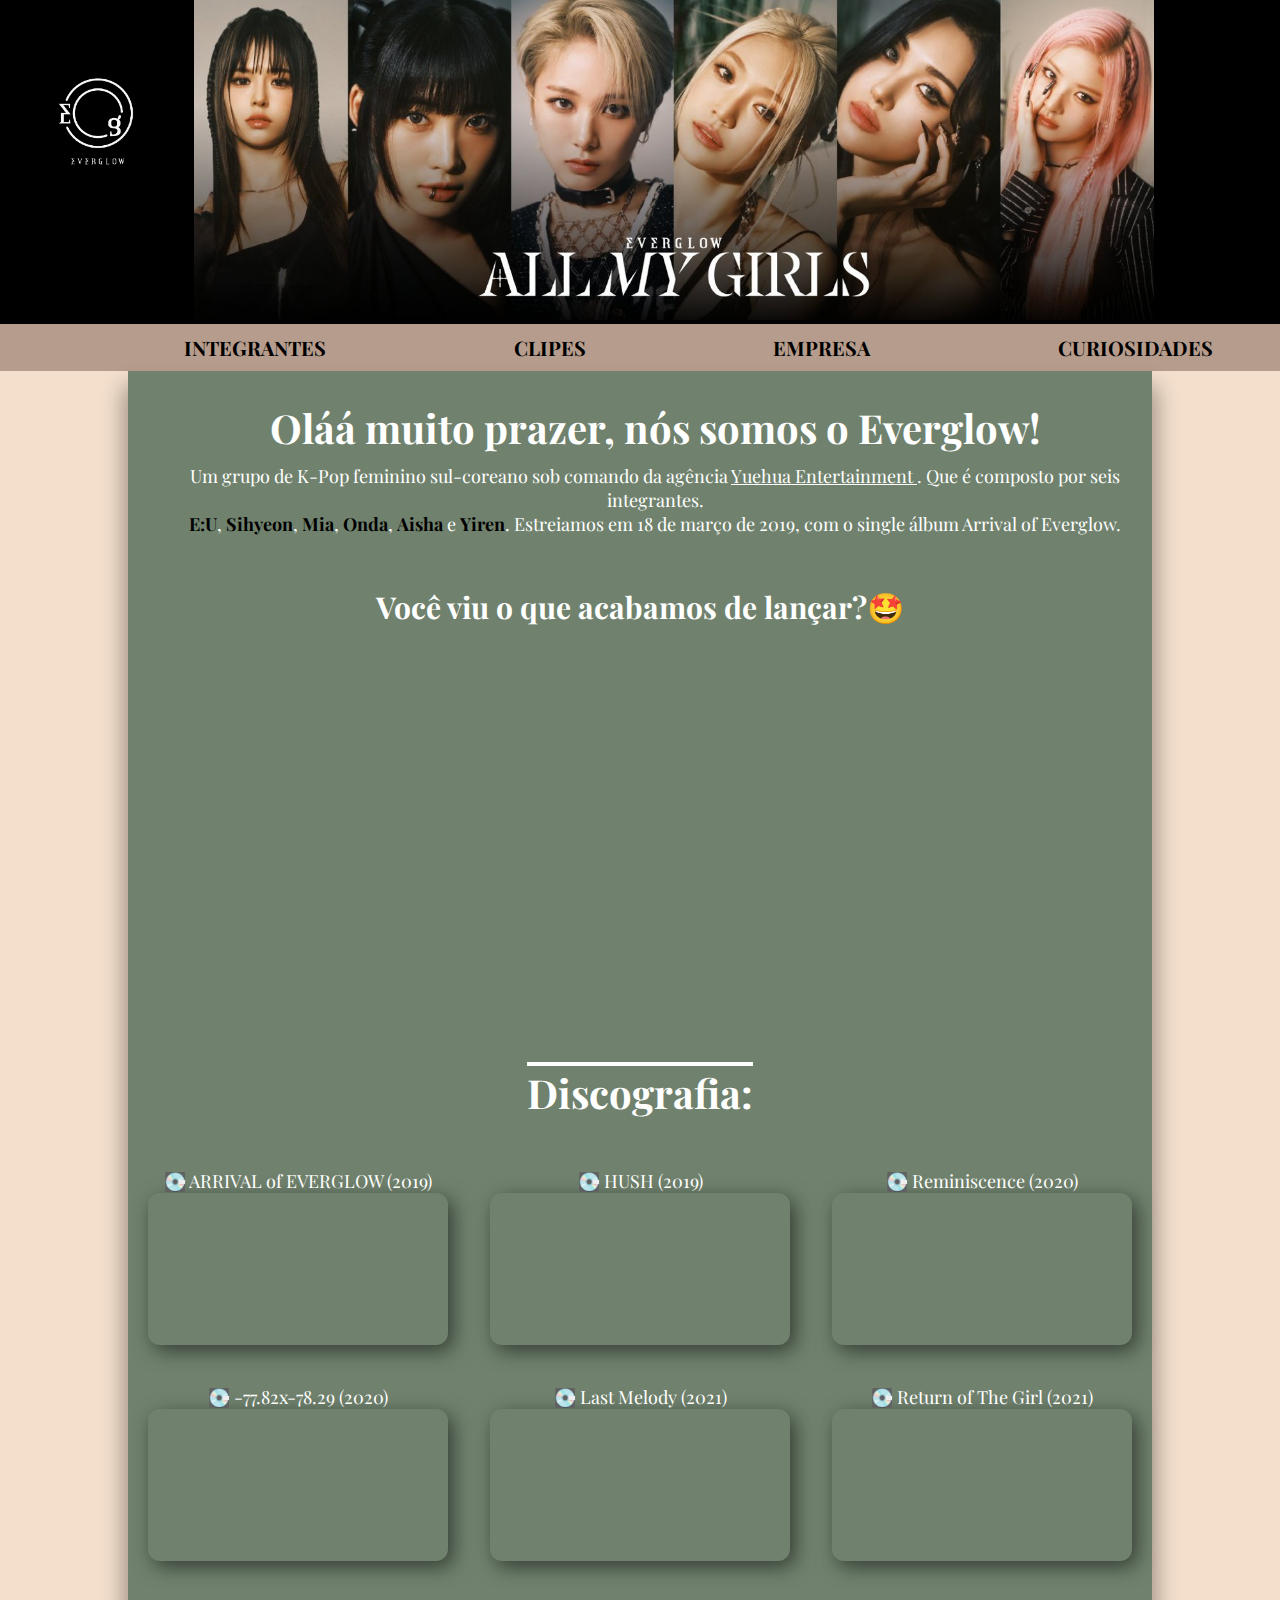
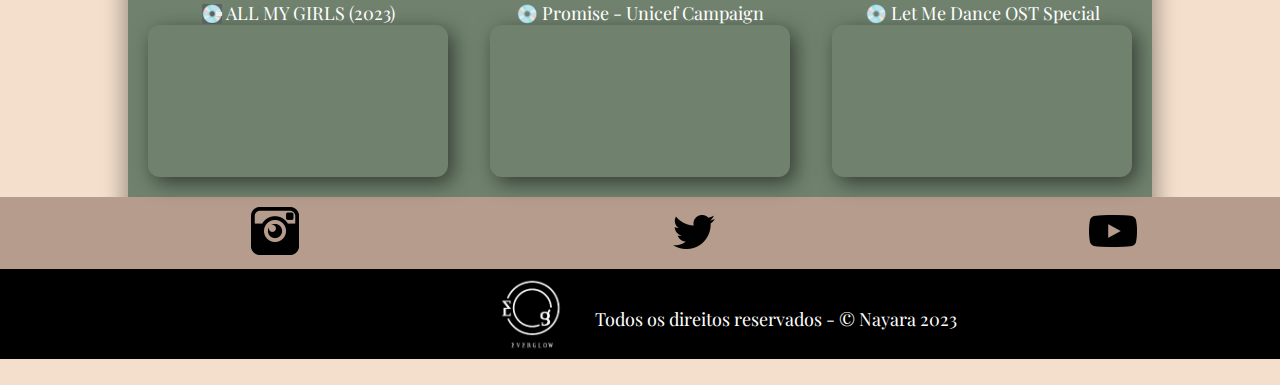
==== index.html @ 0f17e91d "Initial commit" ====
<!DOCTYPE html>
<html lang="pt-br">
  <head>
    <meta charset="UTF-8" />
    <meta name="viewport" content="width=device-width, initial-scale=1.0" />
    <link rel="stylesheet" href="style.css" />
    <title>EVEGLOW</title>
  </head>
  <body>
    <header class="cabecalho">
      <!-- HEADER (parte da logo e foto de capa)-->
      <a href="index.html"
        ><img src="logo-transp.png" alt="logo" class="logo"
      /></a>
      <img src="everglow-capa.jpeg" alt="capa" class="capa" />
    </header>

    <nav class="menu">
      <!-- NAV (parte dos linkes de navegação do menu)-->
      <a href="integrantes.html">INTEGRANTES</a>
      <a href="clipes.html">CLIPES</a>
      <a href="empresa.html">EMPRESA</a>
      <a href="curiosidades.html">CURIOSIDADES</a>
    </nav>

    <main class="container">
      <!-- MAIN (parte cental do corpo)-->

      <section class="apresentacao">
        <!-- SECTION (primeira seção apresentação )-->
        <h2>Oláá muito prazer, nós somos o Everglow!</h2>
        <p>
          Um grupo de K-Pop feminino sul-coreano sob comando da agência
          <a
            href="https://pt.wikipedia.org/wiki/Yuehua_Entertainment"
            target="_blank"
            class="link-artigo"
            >Yuehua Entertainment
          </a>
          . Que é composto por seis integrantes. <br />
          <abbr title="Park Jiwon">E:U</abbr>,
          <abbr title="Kim Sihyeon">Sihyeon</abbr>,
          <abbr title="Han Eunji">Mia</abbr>,
          <abbr title="Jo Serim">Onda</abbr>,
          <abbr title="Heo Yoorim">Aisha</abbr> e
          <abbr title="Wang Yiren">Yiren</abbr>. Estreiamos em 18 de março de
          2019, com o single álbum Arrival of Everglow.
          <!-- E:U, Sihyeon, Mia, Onda, Aisha e Yiren. -->
        </p>
      </section>

      <section class="videoclipe-slay">
        <!-- SECTION (segunda seção novo videoclipe)-->
        <br />
        <h3>Você viu o que acabamos de lançar?🤩</h3>
        <iframe
          class="video-slay"
          width="560"
          height="315"
          src="https://www.youtube.com/embed/jI5p2ePoVcc?si=BNbJiAYBdWw4d2lP"
          title="YouTube video player"
          frameborder="0"
          allow="accelerometer; autoplay; clipboard-write; encrypted-media; gyroscope; picture-in-picture; web-share"
          allowfullscreen
        ></iframe>
      </section>

      <h3 class="discografia">Discografia:</h3>
      
      <section class="players-spotify">
        <!-- SECTION (terceira seção playes dos albums)-->
        
        <p class="titulo-album">
          &#x1F4BD ARRIVAL of EVERGLOW (2019)
          <iframe
            class="player"
            style="border-radius: 12px"
            src="https://open.spotify.com/embed/album/4qFVcLDapqLmjinahsk7U0?utm_source=generator"
            width="100%"
            height="152"
            frameborder="0"
            allowfullscreen=""
            allow="autoplay; clipboard-write; encrypted-media; fullscreen; picture-in-picture"
            loading="lazy"
          ></iframe>
        </p>
        <p class="titulo-album">
          &#x1F4BD HUSH (2019)
          <iframe
            class="player"
            style="border-radius: 12px"
            src="https://open.spotify.com/embed/album/7cGql7l8oRpjGmeDspBMZ2?utm_source=generator"
            width="100%"
            height="152"
            frameborder="0"
            allowfullscreen=""
            allow="autoplay; clipboard-write; encrypted-media; fullscreen; picture-in-picture"
            loading="lazy"
          ></iframe>
        </p>
        <p class="titulo-album">
          &#x1F4BD Reminiscence (2020)
          <iframe
            class="player"
            style="border-radius: 12px"
            src="https://open.spotify.com/embed/album/0zH0C0fkzAjhSnGKLOuxwX?utm_source=generator"
            width="100%"
            height="152"
            frameborder="0"
            allowfullscreen=""
            allow="autoplay; clipboard-write; encrypted-media; fullscreen; picture-in-picture"
            loading="lazy"
          ></iframe>
        </p>
        <p class="titulo-album">
          &#x1F4BD -77.82x-78.29 (2020)
          <iframe
            class="player"
            style="border-radius: 12px"
            src="https://open.spotify.com/embed/album/4kMID9cggWEko9mOb1zisI?utm_source=generator"
            width="100%"
            height="152"
            frameborder="0"
            allowfullscreen=""
            allow="autoplay; clipboard-write; encrypted-media; fullscreen; picture-in-picture"
            loading="lazy"
          ></iframe>
        </p>
        <p class="titulo-album">
          &#x1F4BD Last Melody (2021)
          <iframe
            class="player"
            style="border-radius: 12px"
            src="https://open.spotify.com/embed/album/4ZDUTnUO9CDFmwdCUCQ6dG?utm_source=generator"
            width="100%"
            height="152"
            frameborder="0"
            allowfullscreen=""
            allow="autoplay; clipboard-write; encrypted-media; fullscreen; picture-in-picture"
            loading="lazy"
          ></iframe>
        </p>
        <p class="titulo-album">
          &#x1F4BD Return of The Girl (2021)
          <iframe
            class="player"
            style="border-radius: 12px"
            src="https://open.spotify.com/embed/album/28p4jKCNlbLUXaZ24iYLuD?utm_source=generator"
            width="100%"
            height="152"
            frameborder="0"
            allowfullscreen=""
            allow="autoplay; clipboard-write; encrypted-media; fullscreen; picture-in-picture"
            loading="lazy"
          ></iframe>
        </p>
        <p class="titulo-album">
          &#x1F4BD ALL MY GIRLS (2023)
          <iframe
            class="player"
            style="border-radius: 12px"
            src="https://open.spotify.com/embed/album/2yjigHf9lgspW2K5y99Qr0?utm_source=generator"
            width="100%"
            height="152"
            frameborder="0"
            allowfullscreen=""
            allow="autoplay; clipboard-write; encrypted-media; fullscreen; picture-in-picture"
            loading="lazy"
          ></iframe>
        </p>

        <p class="titulo-album">
          &#x1F4BF Promise - Unicef Campaign
          <iframe
          class="player" style="border-radius:12px" src="https://open.spotify.com/embed/album/1Sp9Cm6n0ZzTAuwAKCS0Wd?utm_source=generator" width="100%" height="152" frameBorder="0" allowfullscreen="" allow="autoplay; clipboard-write; encrypted-media; fullscreen; picture-in-picture" loading="lazy"></iframe>
        </p>

        <p class="titulo-album">
          &#x1F4BF Let Me Dance OST Special
          <iframe
          class="player" style="border-radius:12px" src="https://open.spotify.com/embed/album/57Vlygz8CFQHzlpHTKrkqI?utm_source=generator" width="100%" height="152" frameBorder="0" allowfullscreen="" allow="autoplay; clipboard-write; encrypted-media; fullscreen; picture-in-picture" loading="lazy"></iframe>
        </p>
      </section>
    </main>

    <div class="redes-sociais">
      <a target="_blank" href="https://www.instagram.com/official_everglow/">
        <img src="icon-instagram.png" alt="">
      </a>
      <a target="_blank" href="https://twitter.com/EVERGLOW_STAFF">
        <img src="icon-twitter.png" alt="">
      </a>
      <a target="_blank" href="https://www.youtube.com/channel/UCVXzBnzP5i5W-3snrxu8kfg">
        <img src="icon-youtube.png" alt="">
      </a>
    </div>
    <footer class="rodape">
      <img class="logo-rodape" src="logo-transp.png" alt="">
      <p class="texto-rodape">Todos os direitos reservados - &copy Nayara 2023</p>
    </footer>
  </body>
</html>
---- style.css ----
@import url("https://fonts.googleapis.com/css2?family=Playfair+Display:wght@400;600&display=swap");

* {
  margin: 0px;
  padding: 0px;
}

body {
  /* TODO CORPO DA PAGINA */
  font-family: "Playfair Display", serif;
  background-color: #f3dfcc;
}

.cabecalho {
  /* PARTE DA CAPA E LOGO */
  background-color: black;
}

.logo {
  /* SOMENTE O LOGO TRASPARENTE */
  width: 90px;
  padding-bottom: 100px;
  margin: 50px;
}

.capa {
  /* SOMENTE A FOTO DE CAPA */
  width: 75%;
}

.menu {
  /* LINHA QUE DEMARCA O TAMANHO DOS LINKS DO MENU */
  background-color: #b69c8c;
  padding: 10px;
}

nav a {
  /* LINKS DO MENU */
  color: black;
  text-decoration: none;
  font-weight: bold;
  font-size: 20px;
  padding: 10px;
  margin-left: 13%;
}

nav a:hover {
  /* AÇÃO DEPOIS DE PASSAR O MEUSE NOS LINKS DE MENU */
  color: white;
  background-color: rgba(0, 0, 0, 0.466);
}

.container {
  /* MAIN - ESPAÇO DO CONTEUDO DO CENTRO */
  background-color: #617763e5;
  width: 80%;
  margin: auto;
  box-shadow: 0px 20px 20px 5px rgba(0, 0, 0, 0.331);
}

h2 {
  /* SUBTITULOS DOS DOIS PRIMEIROS BLOCOS DE TEXTO */
  text-align: center;
  color: white;
  font-size: 40px;
  padding-left: 30px;
  padding-top: 30px;
}

a {
  /* LINKS QUE VAO PARA PAGINAS EXTERNAS */
  color: white;
}

p {
  text-align: center;
  /* PARAGRAFOS DOS BLOCOS */
  color: white;
  font-size: 18px;
  padding-left: 30px;
  padding-top: 10px;
}

abbr {
  /* LEGENDAS DAS ABREVIAÇÕES DOS NOMES */
  text-decoration: none;
  color: black;
  font-weight: bold;
}

h3 {
  /* TITULO DA DISCOGRAFIA */
  text-align: center;
  color: white;
  font-size: 30px;
  padding: 30px;
}

.video-slay {
  /* VIDEO SLAY */
  padding-left: 290px;
}

.players-spotify {
  display: flex;
  flex-wrap: wrap;
  justify-content: space-between;
  /* SECTION */
}

.discografia {
  margin-top: 60px;
  text-decoration: overline;
  font-size: 40px;
}

.titulo-album {
  transition: 0.1s;
  padding: 20px;
  color: white;
  font-size: 18px;
  /* TITULO DOS ALBUMS */
}

.player {
  /* IFRAME SPOTIFY */
  width: 100%;
  display: flex;
  box-shadow: 5px 6px 20px 0px rgba(0, 0, 0, 0.534);
}

.titulo-album:hover {
  transform: scale(1.1);
}

.redes-sociais {
  background-color: #b69c8c;
  padding: 10px;
}

.redes-sociais > a {
  text-decoration: none;
  padding: 10%;
  margin-left: 115px;
}

.rodape {
  display: flex;
  flex-direction: row;
  align-items: center;
  background-color: black;
  height: 90px;
}

.logo-rodape {
  margin-left: 495px;
  width: 70px;
}
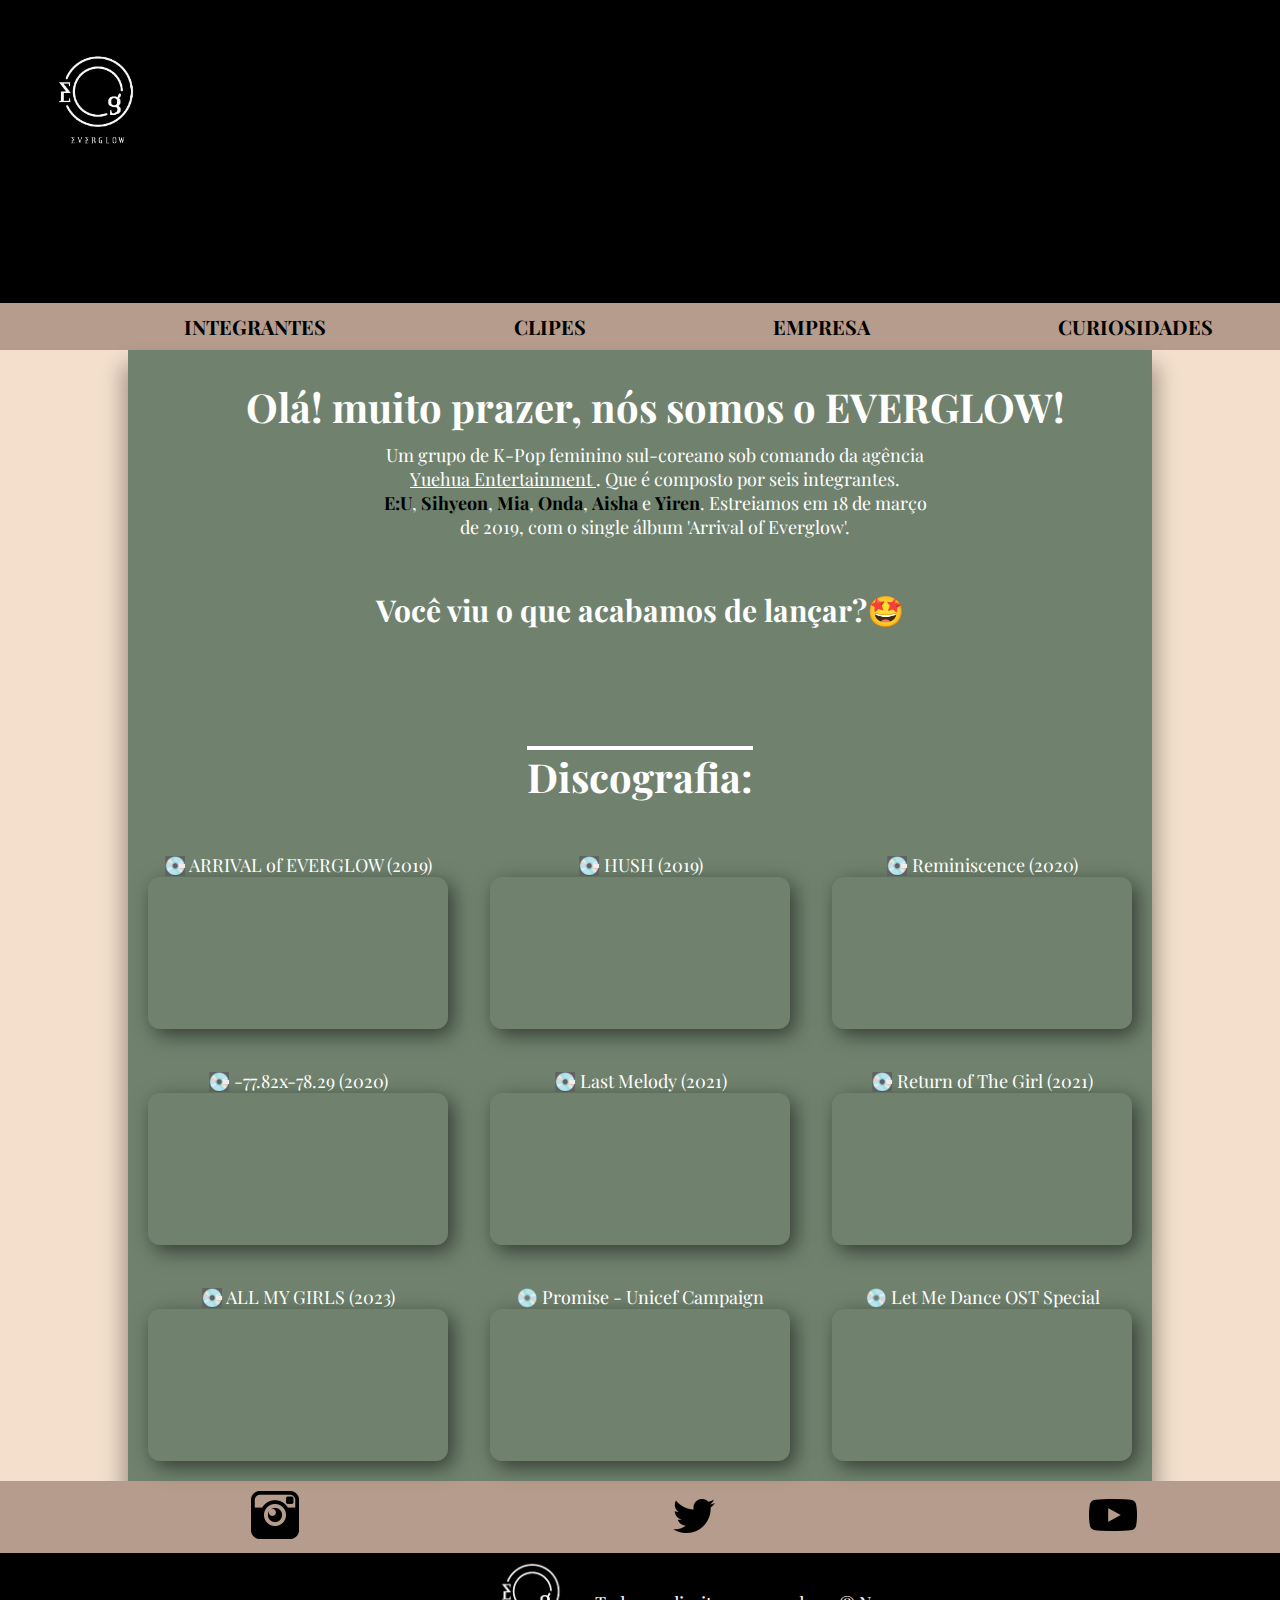
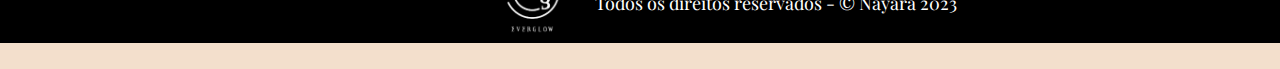
==== commit 2963e078: "ajustando media query" ====
--- a/index.html
+++ b/index.html
@@ -3,16 +3,17 @@
   <head>
     <meta charset="UTF-8" />
     <meta name="viewport" content="width=device-width, initial-scale=1.0" />
-    <link rel="stylesheet" href="style.css" />
-    <title>EVEGLOW</title>
+    <link rel="stylesheet" href="estilos/style.css" />
+    <title>EVERGLOW</title>
   </head>
   <body>
     <header class="cabecalho">
       <!-- HEADER (parte da logo e foto de capa)-->
       <a href="index.html"
-        ><img src="logo-transp.png" alt="logo" class="logo"
+        ><img src="imagens/logo-transp.png" alt="logo" class="logo"
       /></a>
-      <img src="everglow-capa.jpeg" alt="capa" class="capa" />
+      <div class="capa"></div>
+      <!--  <img src="imagens/everglow-capa.jpeg" alt="capa" class="capa"/>  -->
     </header>
 
     <nav class="menu">
@@ -28,9 +29,9 @@
 
       <section class="apresentacao">
         <!-- SECTION (primeira seção apresentação )-->
-        <h2>Oláá muito prazer, nós somos o Everglow!</h2>
+        <h2>Olá! muito prazer, nós somos o EVERGLOW!</h2>
         <p>
-          Um grupo de K-Pop feminino sul-coreano sob comando da agência
+          Um grupo de K-Pop feminino sul-coreano sob comando da agência <br>
           <a
             href="https://pt.wikipedia.org/wiki/Yuehua_Entertainment"
             target="_blank"
@@ -43,8 +44,8 @@
           <abbr title="Han Eunji">Mia</abbr>,
           <abbr title="Jo Serim">Onda</abbr>,
           <abbr title="Heo Yoorim">Aisha</abbr> e
-          <abbr title="Wang Yiren">Yiren</abbr>. Estreiamos em 18 de março de
-          2019, com o single álbum Arrival of Everglow.
+          <abbr title="Wang Yiren">Yiren</abbr>. Estreiamos em 18 de março <br> de
+          2019, com o single álbum 'Arrival of Everglow'.
           <!-- E:U, Sihyeon, Mia, Onda, Aisha e Yiren. -->
         </p>
       </section>
@@ -53,7 +54,7 @@
         <!-- SECTION (segunda seção novo videoclipe)-->
         <br />
         <h3>Você viu o que acabamos de lançar?🤩</h3>
-        <iframe
+        <!--   <iframe
           class="video-slay"
           width="560"
           height="315"
@@ -62,7 +63,7 @@
           frameborder="0"
           allow="accelerometer; autoplay; clipboard-write; encrypted-media; gyroscope; picture-in-picture; web-share"
           allowfullscreen
-        ></iframe>
+        ></iframe>  -->
       </section>
 
       <h3 class="discografia">Discografia:</h3>
@@ -195,7 +196,7 @@
       </a>
     </div>
     <footer class="rodape">
-      <img class="logo-rodape" src="logo-transp.png" alt="">
+      <img class="logo-rodape" src="imagens/logo-transp.png" alt="">
       <p class="texto-rodape">Todos os direitos reservados - &copy Nayara 2023</p>
     </footer>
   </body>
--- a/estilos/style.css
+++ b/estilos/style.css
@@ -0,0 +1,272 @@
+@import url("https://fonts.googleapis.com/css2?family=Playfair+Display:wght@400;600&display=swap");
+
+/*
+verde: #617763e5
+creme-fundo: #f3dfcc
+creme-menu: #b69c8c
+*/
+* {
+  margin: 0px;
+  padding: 0px;
+  box-sizing: border-box;
+}
+
+body {
+  /* TODO CORPO DA PAGINA */
+  font-family: "Playfair Display", serif;
+  background-color: #f3dfcc;
+}
+
+.cabecalho {
+  /* PARTE DA CAPA E LOGO */
+  background-color: black;
+}
+
+.logo {
+  /* SOMENTE O LOGO TRASPARENTE */
+  width: 90px;
+  padding-bottom: 100px;
+  margin: 50px;
+}
+
+.capa {
+  /* SOMENTE A FOTO DE CAPA */
+  width: 75%;
+}
+
+.menu {
+  /* LINHA QUE DEMARCA O TAMANHO DOS LINKS DO MENU */
+  background-color: #b69c8c;
+  padding: 10px;
+}
+
+nav a {
+  /* LINKS DO MENU */
+  color: black;
+  text-decoration: none;
+  font-weight: bold;
+  font-size: 20px;
+  padding: 10px;
+  margin-left: 13%;
+}
+
+nav a:hover {
+  /* AÇÃO DEPOIS DE PASSAR O MEUSE NOS LINKS DE MENU */
+  color: white;
+  background-color: rgba(0, 0, 0, 0.466);
+}
+
+.container {
+  /* MAIN - ESPAÇO DO CONTEUDO DO CENTRO */
+  background-color: #617763e5;
+  width: 80%;
+  margin: auto;
+  box-shadow: 0px 20px 20px 5px rgba(0, 0, 0, 0.331);
+}
+
+h2 {
+  /* SUBTITULOS DOS DOIS PRIMEIROS BLOCOS DE TEXTO */
+  text-align: center;
+  color: white;
+  font-size: 40px;
+  padding-left: 30px;
+  padding-top: 30px;
+}
+
+a {
+  /* LINKS QUE VAO PARA PAGINAS EXTERNAS */
+  color: white;
+}
+
+p {
+  text-align: center;
+  /* PARAGRAFOS DOS BLOCOS */
+  color: white;
+  font-size: 18px;
+  padding-left: 30px;
+  padding-top: 10px;
+}
+
+abbr {
+  /* LEGENDAS DAS ABREVIAÇÕES DOS NOMES */
+  text-decoration: none;
+  color: black;
+  font-weight: bold;
+}
+
+h3 {
+  /* TITULO DA DISCOGRAFIA */
+  text-align: center;
+  color: white;
+  font-size: 30px;
+  padding: 30px;
+}
+
+.video-slay {
+  /* VIDEO SLAY */
+  padding-left: 290px;
+}
+
+.players-spotify {
+  display: flex;
+  flex-wrap: wrap;
+  justify-content: space-between;
+  /* SECTION */
+}
+
+.discografia {
+  margin-top: 60px;
+  text-decoration: overline;
+  font-size: 40px;
+}
+
+.titulo-album {
+  transition: 0.1s;
+  padding: 20px;
+  color: white;
+  font-size: 18px;
+  /* TITULO DOS ALBUMS */
+}
+
+.player {
+  /* IFRAME SPOTIFY */
+  width: 100%;
+  display: flex;
+  box-shadow: 5px 6px 20px 0px rgba(0, 0, 0, 0.534);
+}
+
+.titulo-album:hover {
+  transform: scale(1.1);
+}
+
+.redes-sociais {
+  background-color: #b69c8c;
+  padding: 10px;
+}
+
+.redes-sociais > a {
+  text-decoration: none;
+  padding: 10%;
+  margin-left: 115px;
+}
+
+.rodape {
+  display: flex;
+  flex-direction: row;
+  align-items: center;
+  background-color: black;
+  height: 90px;
+}
+
+.logo-rodape {
+  margin-left: 495px;
+  width: 70px;
+}
+
+/**************  CELULAR  ****************/
+@media screen and (min-width: 320px) and (max-width: 600px) {
+  body {
+    /* TODO CORPO DA PAGINA */
+  }
+
+  header.cabecalho {
+    /* PARTE DA CAPA E LOGO */
+  }
+
+  img.logo {
+    /* SOMENTE O LOGO TRASPARENTE */
+    display: none;
+  }
+
+  div.capa {
+    /* SOMENTE A FOTO DE CAPA */
+    background-image: url(../imagens/everglow-capa.jpeg);
+    background-repeat: no-repeat;
+    background-size: contain;
+    background-position: bottom;
+    background-color: black;
+    width: 100vw;
+    height: 41vh;
+  }
+
+  nav.menu {
+    /* LINHA QUE DEMARCA O TAMANHO DOS LINKS DO MENU */
+    padding: 5px;
+    height: 35px;
+    text-align: center;
+  }
+
+  nav > a {
+    /* LINKS DO MENU */
+    font-size: 1em;
+    margin: auto;
+  }
+
+  nav a:hover {
+    /* AÇÃO DEPOIS DE PASSAR O MEUSE NOS LINKS DE MENU */
+  }
+
+  main.container {
+    /* MAIN - ESPAÇO DO CONTEUDO DO CENTRO */
+    width: 100%;
+  }
+
+  h2,
+  h3 {
+    /* SUBTITULOS DOS DOIS PRIMEIROS BLOCOS DE TEXTO */
+    font-size: 1.3em;
+  }
+
+  h3 {
+    /* TITULO DA DISCOGRAFIA */
+  }
+
+  p {
+    padding: 0;
+    margin: 0;
+    font-size: 1em;
+    text-align: center;
+  }
+
+  a {
+    /* LINKS QUE VAO PARA PAGINAS EXTERNAS */
+  }
+
+  abbr {
+    /* LEGENDAS DAS ABREVIAÇÕES DOS NOMES */
+  }
+
+  .video-slay {
+    /* VIDEO SLAY */
+  }
+
+  .players-spotify {
+    /* SECTION */
+  }
+
+  .discografia {
+  }
+
+  .titulo-album {
+    /* TITULO DOS ALBUMS */
+  }
+
+  .player {
+    /* IFRAME SPOTIFY */
+  }
+
+  .titulo-album:hover {
+  }
+
+  .redes-sociais {
+  }
+
+  .redes-sociais > a {
+  }
+
+  .rodape {
+  }
+
+  .logo-rodape {
+  }
+}
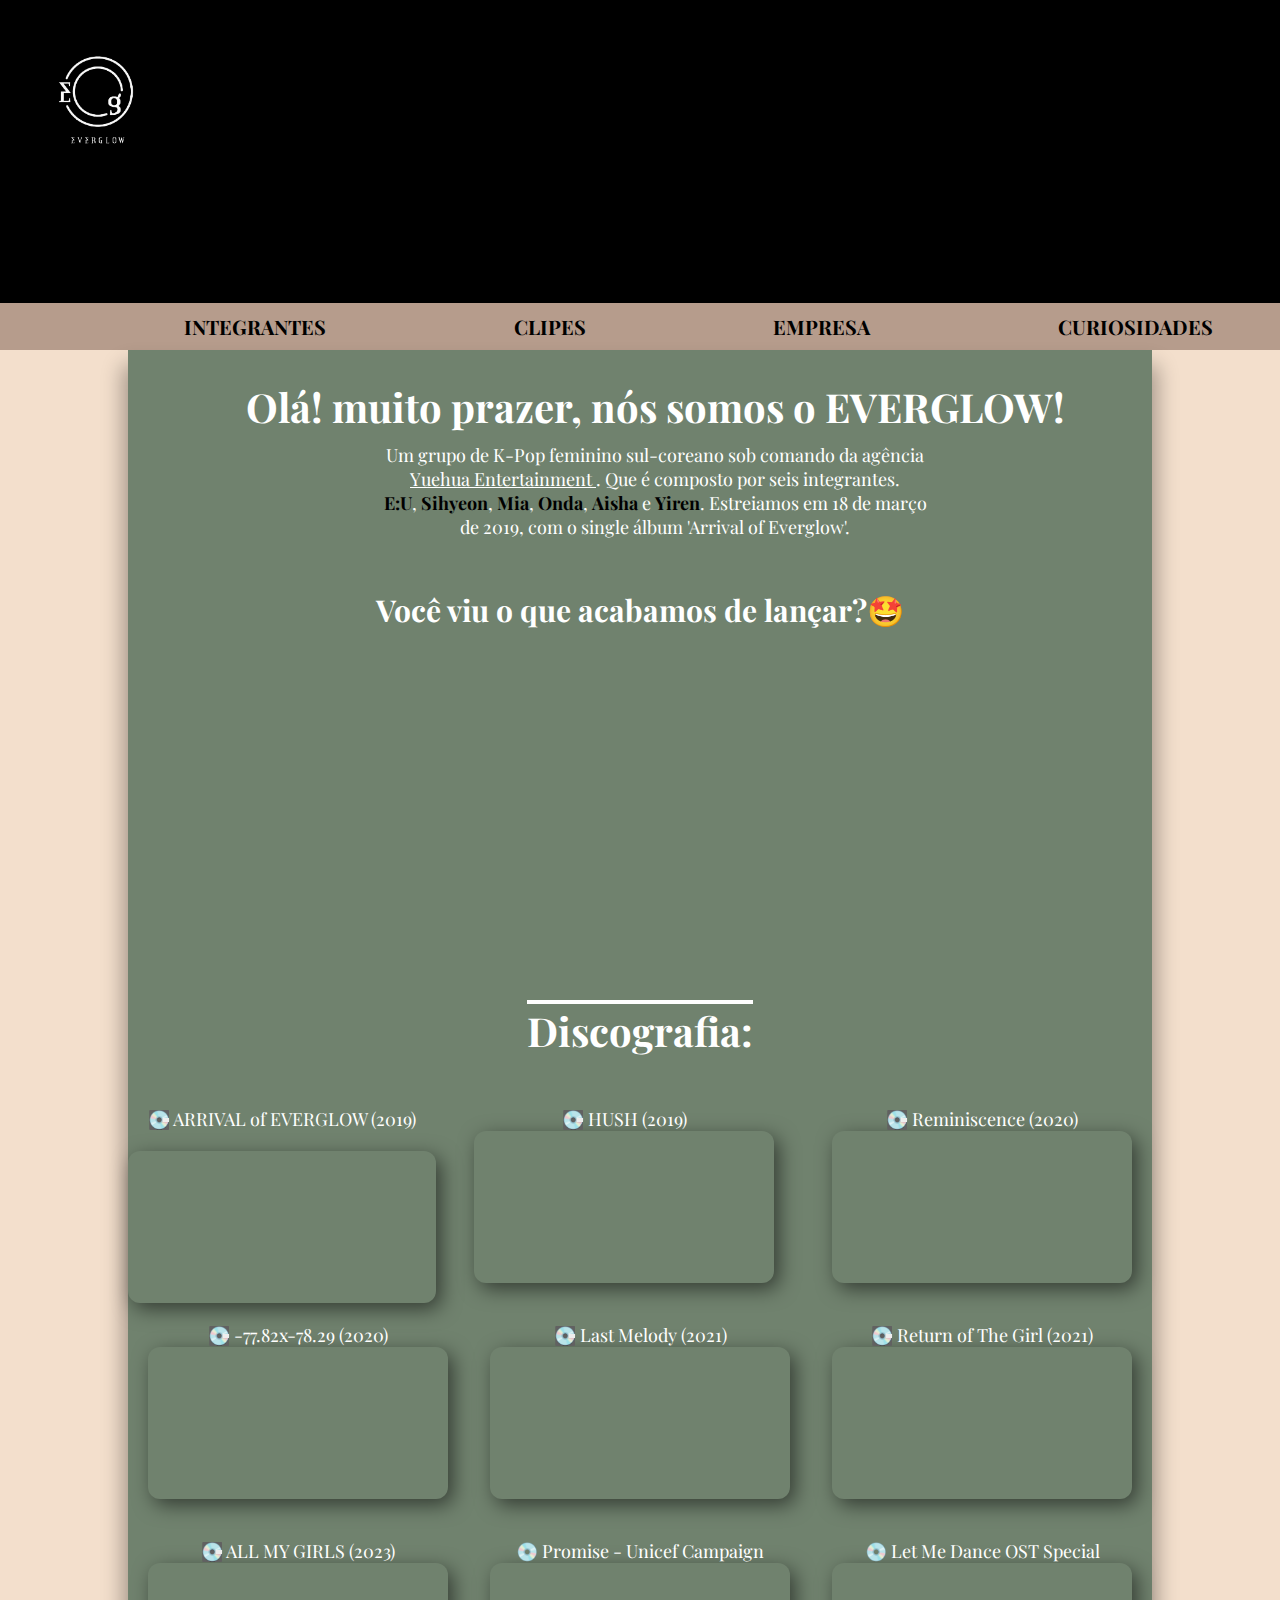
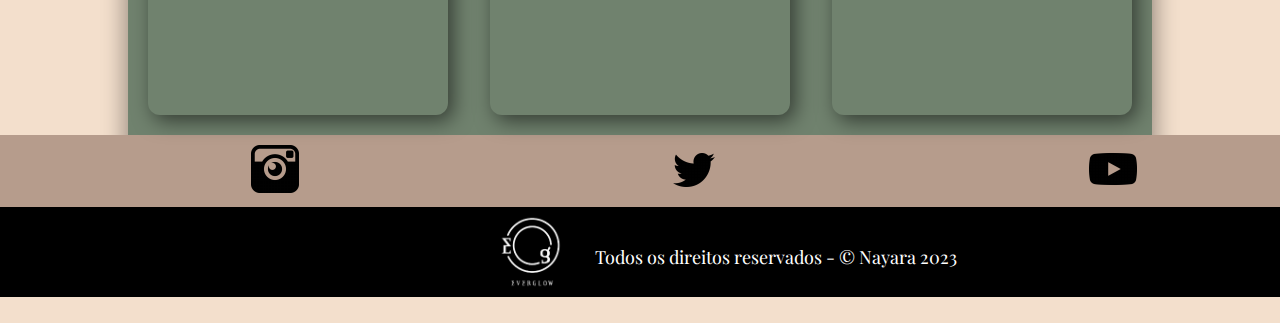
==== commit 6ec88fa0: "ajustando" ====
--- a/index.html
+++ b/index.html
@@ -54,37 +54,34 @@
         <!-- SECTION (segunda seção novo videoclipe)-->
         <br />
         <h3>Você viu o que acabamos de lançar?🤩</h3>
-        <!--   <iframe
-          class="video-slay"
-          width="560"
-          height="315"
-          src="https://www.youtube.com/embed/jI5p2ePoVcc?si=BNbJiAYBdWw4d2lP"
-          title="YouTube video player"
-          frameborder="0"
-          allow="accelerometer; autoplay; clipboard-write; encrypted-media; gyroscope; picture-in-picture; web-share"
-          allowfullscreen
-        ></iframe>  -->
+          <div class="video-slay">
+            <iframe width="400px" height="250px" src="https://www.youtube.com/embed/jI5p2ePoVcc?si=BNbJiAYBdWw4d2lP" title="YouTube video player" frameborder="0"allow="accelerometer; autoplay; clipboard-write; encrypted-media; gyroscope; picture-in-picture; web-share" allowfullscreen>
+            </iframe>
+          </div>
       </section>
 
       <h3 class="discografia">Discografia:</h3>
       
+      <!-- SECTION (terceira seção playes dos albums)-->
       <section class="players-spotify">
-        <!-- SECTION (terceira seção playes dos albums)-->
         
-        <p class="titulo-album">
-          &#x1F4BD ARRIVAL of EVERGLOW (2019)
-          <iframe
-            class="player"
-            style="border-radius: 12px"
-            src="https://open.spotify.com/embed/album/4qFVcLDapqLmjinahsk7U0?utm_source=generator"
-            width="100%"
-            height="152"
-            frameborder="0"
-            allowfullscreen=""
-            allow="autoplay; clipboard-write; encrypted-media; fullscreen; picture-in-picture"
-            loading="lazy"
-          ></iframe>
-        </p>
+        <article class="">
+          <p class="titulo-album">
+            &#x1F4BD ARRIVAL of EVERGLOW (2019)
+          </p>
+            <iframe
+              class="player"
+              style="border-radius: 12px"
+              src="https://open.spotify.com/embed/album/4qFVcLDapqLmjinahsk7U0?utm_source=generator"
+              width="100%"
+              height="152"
+              frameborder="0"
+              allowfullscreen=""
+              allow="autoplay; clipboard-write; encrypted-media; fullscreen; picture-in-picture"
+              loading="lazy"
+            ></iframe>
+        </article>
+        
         <p class="titulo-album">
           &#x1F4BD HUSH (2019)
           <iframe
--- a/estilos/style.css
+++ b/estilos/style.css
@@ -121,11 +121,11 @@
 }
 
 .titulo-album {
+  /* TITULO DOS ALBUMS */
   transition: 0.1s;
   padding: 20px;
   color: white;
   font-size: 18px;
-  /* TITULO DOS ALBUMS */
 }
 
 .player {
@@ -238,21 +238,37 @@
 
   .video-slay {
     /* VIDEO SLAY */
+    padding: 0px;
+    display: flex;
+    justify-content: center;
+    align-items: center;
+  }
+
+  .discografia {
+    margin-top: 60px;
+    text-decoration: overline;
+    font-size: 30px;
   }
 
   .players-spotify {
     /* SECTION */
-  }
-
-  .discografia {
+    display: flex;
+    justify-content: center;
   }
 
   .titulo-album {
     /* TITULO DOS ALBUMS */
+    color: white;
+    font-size: 18px;
+    padding: 0;
   }
 
   .player {
     /* IFRAME SPOTIFY */
+    transition: 0.1s;
+    width: 100%;
+    display: flex;
+    box-shadow: 5px 6px 20px 0px rgba(0, 0, 0, 0.534);
   }
 
   .titulo-album:hover {
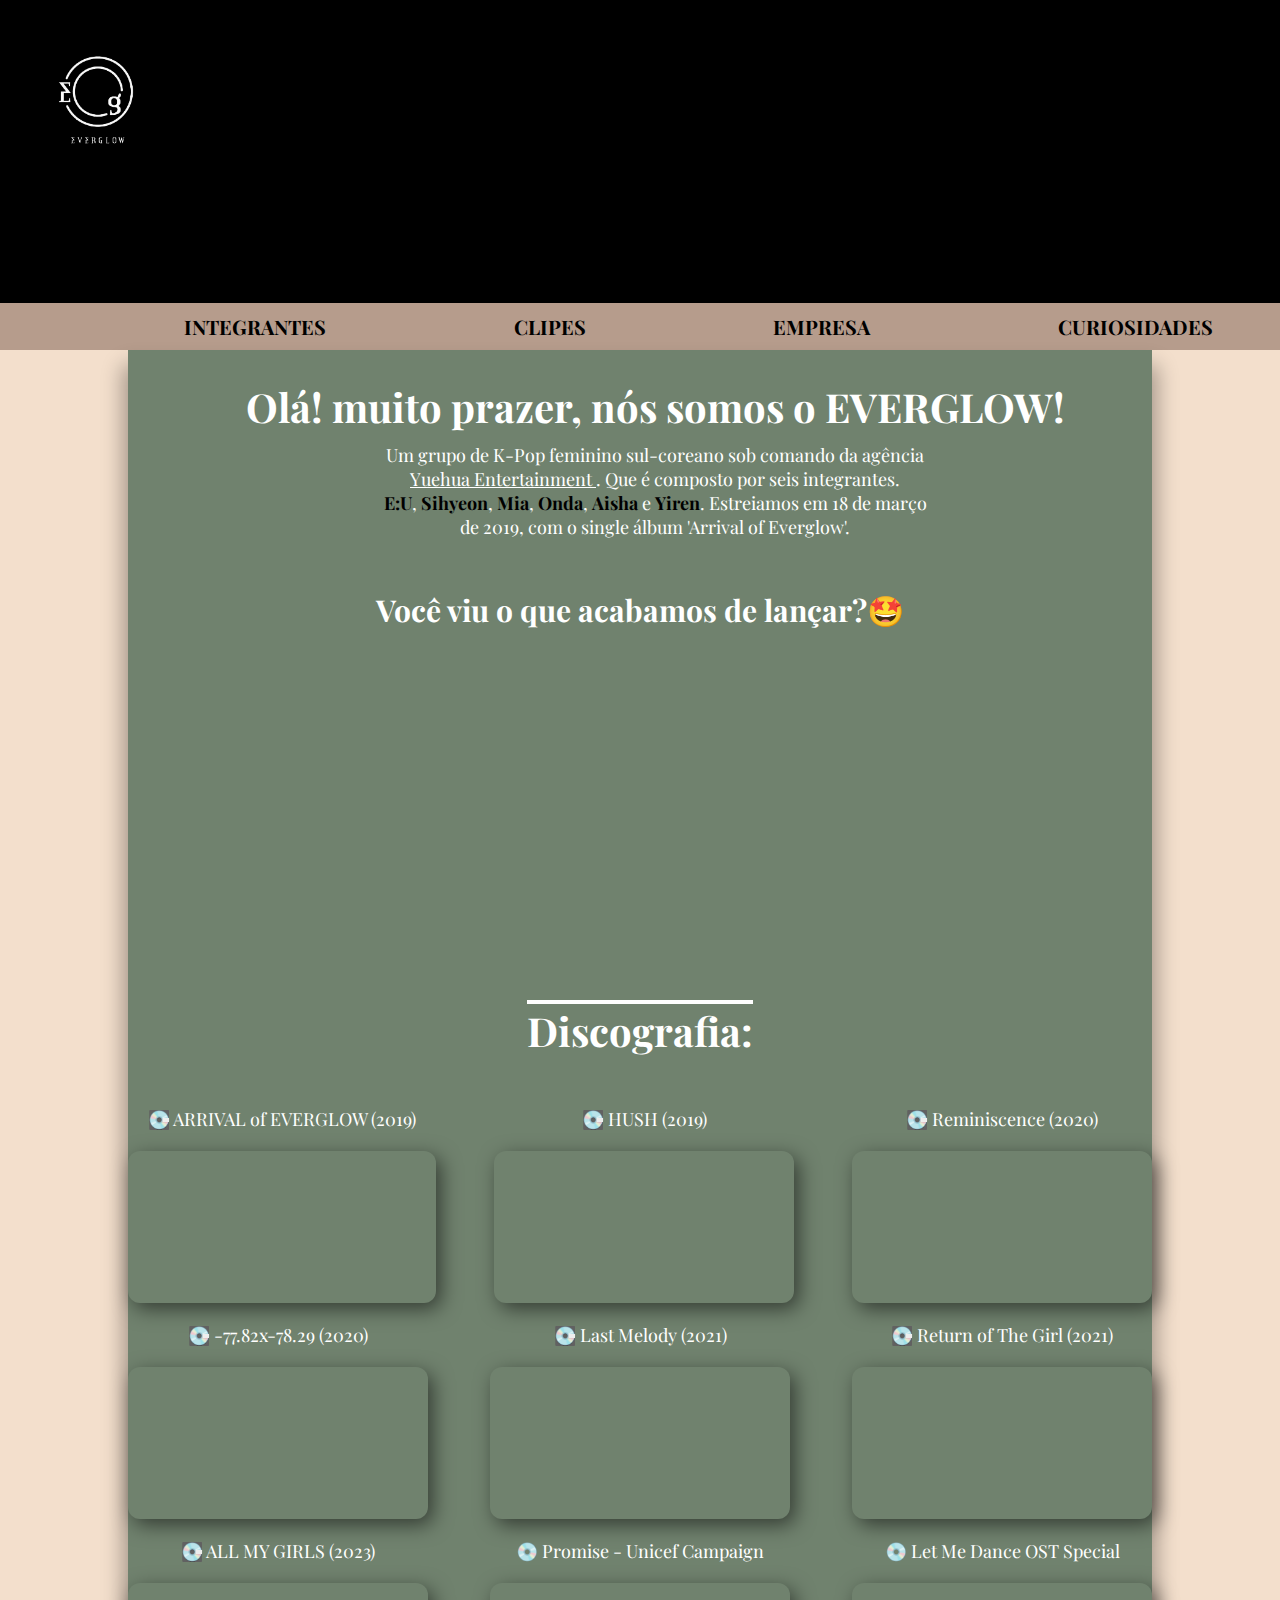
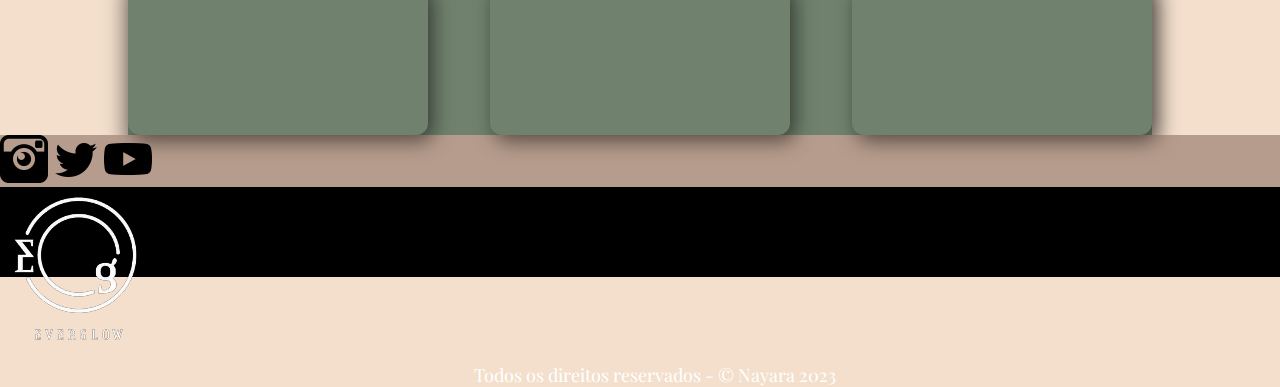
==== commit 0d732bc6: "alteração" ====
--- a/index.html
+++ b/index.html
@@ -65,7 +65,7 @@
       <!-- SECTION (terceira seção playes dos albums)-->
       <section class="players-spotify">
         
-        <article class="">
+        <article class="bloco">
           <p class="titulo-album">
             &#x1F4BD ARRIVAL of EVERGLOW (2019)
           </p>
@@ -82,114 +82,132 @@
             ></iframe>
         </article>
         
-        <p class="titulo-album">
-          &#x1F4BD HUSH (2019)
+        <article class="bloco">
+          <p class="titulo-album">
+            &#x1F4BD HUSH (2019) </p>
+            <iframe
+              class="player"
+              style="border-radius: 12px"
+              src="https://open.spotify.com/embed/album/7cGql7l8oRpjGmeDspBMZ2?utm_source=generator"
+              width="100%"
+              height="152"
+              frameborder="0"
+              allowfullscreen=""
+              allow="autoplay; clipboard-write; encrypted-media; fullscreen; picture-in-picture"
+              loading="lazy"
+            ></iframe>
+        </article>
+        
+        <article class="bloco">
+          <p class="titulo-album">
+            &#x1F4BD Reminiscence (2020) </p>
+            <iframe
+              class="player"
+              style="border-radius: 12px"
+              src="https://open.spotify.com/embed/album/0zH0C0fkzAjhSnGKLOuxwX?utm_source=generator"
+              width="100%"
+              height="152"
+              frameborder="0"
+              allowfullscreen=""
+              allow="autoplay; clipboard-write; encrypted-media; fullscreen; picture-in-picture"
+              loading="lazy"
+            ></iframe>
+        </article>
+        
+        <article class="bloco">
+          <p class="titulo-album">
+            &#x1F4BD -77.82x-78.29 (2020) </p>
+            <iframe
+              class="player"
+              style="border-radius: 12px"
+              src="https://open.spotify.com/embed/album/4kMID9cggWEko9mOb1zisI?utm_source=generator"
+              width="100%"
+              height="152"
+              frameborder="0"
+              allowfullscreen=""
+              allow="autoplay; clipboard-write; encrypted-media; fullscreen; picture-in-picture"
+              loading="lazy"
+            ></iframe>
+        </article>
+        
+        <article class="bloco">
+          <p class="titulo-album">
+            &#x1F4BD Last Melody (2021) </p>
+            <iframe
+              class="player"
+              style="border-radius: 12px"
+              src="https://open.spotify.com/embed/album/4ZDUTnUO9CDFmwdCUCQ6dG?utm_source=generator"
+              width="100%"
+              height="152"
+              frameborder="0"
+              allowfullscreen=""
+              allow="autoplay; clipboard-write; encrypted-media; fullscreen; picture-in-picture"
+              loading="lazy"
+            ></iframe>
+        </article>
+        
+        <article class="bloco">
+          <p class="titulo-album">
+            &#x1F4BD Return of The Girl (2021) </p>
+            <iframe
+              class="player"
+              style="border-radius: 12px"
+              src="https://open.spotify.com/embed/album/28p4jKCNlbLUXaZ24iYLuD?utm_source=generator"
+              width="100%"
+              height="152"
+              frameborder="0"
+              allowfullscreen=""
+              allow="autoplay; clipboard-write; encrypted-media; fullscreen; picture-in-picture"
+              loading="lazy"
+            ></iframe>
+        </article>
+        
+        <article class="bloco">
+          <p class="titulo-album">
+            &#x1F4BD ALL MY GIRLS (2023) 
+          </p>
           <iframe
-            class="player"
-            style="border-radius: 12px"
-            src="https://open.spotify.com/embed/album/7cGql7l8oRpjGmeDspBMZ2?utm_source=generator"
-            width="100%"
-            height="152"
-            frameborder="0"
-            allowfullscreen=""
-            allow="autoplay; clipboard-write; encrypted-media; fullscreen; picture-in-picture"
-            loading="lazy"
-          ></iframe>
-        </p>
-        <p class="titulo-album">
-          &#x1F4BD Reminiscence (2020)
-          <iframe
-            class="player"
-            style="border-radius: 12px"
-            src="https://open.spotify.com/embed/album/0zH0C0fkzAjhSnGKLOuxwX?utm_source=generator"
-            width="100%"
-            height="152"
-            frameborder="0"
-            allowfullscreen=""
-            allow="autoplay; clipboard-write; encrypted-media; fullscreen; picture-in-picture"
-            loading="lazy"
-          ></iframe>
-        </p>
-        <p class="titulo-album">
-          &#x1F4BD -77.82x-78.29 (2020)
-          <iframe
-            class="player"
-            style="border-radius: 12px"
-            src="https://open.spotify.com/embed/album/4kMID9cggWEko9mOb1zisI?utm_source=generator"
-            width="100%"
-            height="152"
-            frameborder="0"
-            allowfullscreen=""
-            allow="autoplay; clipboard-write; encrypted-media; fullscreen; picture-in-picture"
-            loading="lazy"
-          ></iframe>
-        </p>
-        <p class="titulo-album">
-          &#x1F4BD Last Melody (2021)
-          <iframe
-            class="player"
-            style="border-radius: 12px"
-            src="https://open.spotify.com/embed/album/4ZDUTnUO9CDFmwdCUCQ6dG?utm_source=generator"
-            width="100%"
-            height="152"
-            frameborder="0"
-            allowfullscreen=""
-            allow="autoplay; clipboard-write; encrypted-media; fullscreen; picture-in-picture"
-            loading="lazy"
-          ></iframe>
-        </p>
-        <p class="titulo-album">
-          &#x1F4BD Return of The Girl (2021)
-          <iframe
-            class="player"
-            style="border-radius: 12px"
-            src="https://open.spotify.com/embed/album/28p4jKCNlbLUXaZ24iYLuD?utm_source=generator"
-            width="100%"
-            height="152"
-            frameborder="0"
-            allowfullscreen=""
-            allow="autoplay; clipboard-write; encrypted-media; fullscreen; picture-in-picture"
-            loading="lazy"
-          ></iframe>
-        </p>
-        <p class="titulo-album">
-          &#x1F4BD ALL MY GIRLS (2023)
-          <iframe
-            class="player"
-            style="border-radius: 12px"
-            src="https://open.spotify.com/embed/album/2yjigHf9lgspW2K5y99Qr0?utm_source=generator"
-            width="100%"
-            height="152"
-            frameborder="0"
-            allowfullscreen=""
-            allow="autoplay; clipboard-write; encrypted-media; fullscreen; picture-in-picture"
-            loading="lazy"
-          ></iframe>
-        </p>
-
-        <p class="titulo-album">
-          &#x1F4BF Promise - Unicef Campaign
-          <iframe
-          class="player" style="border-radius:12px" src="https://open.spotify.com/embed/album/1Sp9Cm6n0ZzTAuwAKCS0Wd?utm_source=generator" width="100%" height="152" frameBorder="0" allowfullscreen="" allow="autoplay; clipboard-write; encrypted-media; fullscreen; picture-in-picture" loading="lazy"></iframe>
-        </p>
-
-        <p class="titulo-album">
-          &#x1F4BF Let Me Dance OST Special
-          <iframe
-          class="player" style="border-radius:12px" src="https://open.spotify.com/embed/album/57Vlygz8CFQHzlpHTKrkqI?utm_source=generator" width="100%" height="152" frameBorder="0" allowfullscreen="" allow="autoplay; clipboard-write; encrypted-media; fullscreen; picture-in-picture" loading="lazy"></iframe>
-        </p>
+              class="player"
+              style="border-radius: 12px"
+              src="https://open.spotify.com/embed/album/2yjigHf9lgspW2K5y99Qr0?utm_source=generator"
+              width="100%"
+              height="152"
+              frameborder="0"
+              allowfullscreen=""
+              allow="autoplay; clipboard-write; encrypted-media; fullscreen; picture-in-picture"
+              loading="lazy">
+            </iframe>
+        </article>
+        
+
+        <article class="bloco">
+          <p class="titulo-album">
+            &#x1F4BF Promise - Unicef Campaign </p>
+            <iframe
+            class="player" style="border-radius:12px" src="https://open.spotify.com/embed/album/1Sp9Cm6n0ZzTAuwAKCS0Wd?utm_source=generator" width="100%" height="152" frameBorder="0" allowfullscreen="" allow="autoplay; clipboard-write; encrypted-media; fullscreen; picture-in-picture" loading="lazy"></iframe>
+        </article>
+        
+
+        <article class="bloco 1">
+          <p class="titulo-album">
+            &#x1F4BF Let Me Dance OST Special </p>
+            <iframe
+            class="player" style="border-radius:12px" src="https://open.spotify.com/embed/album/57Vlygz8CFQHzlpHTKrkqI?utm_source=generator" width="100%" height="152" frameBorder="0" allowfullscreen="" allow="autoplay; clipboard-write; encrypted-media; fullscreen; picture-in-picture" loading="lazy">
+          </iframe>
+        </article>
+        <!---- FIM DO BLOCO ---->
       </section>
     </main>
 
     <div class="redes-sociais">
       <a target="_blank" href="https://www.instagram.com/official_everglow/">
-        <img src="icon-instagram.png" alt="">
+        <img src="imagens/icon-instagram.png" alt="">
       </a>
       <a target="_blank" href="https://twitter.com/EVERGLOW_STAFF">
-        <img src="icon-twitter.png" alt="">
+        <img src="imagens/icon-twitter.png" alt="">
       </a>
       <a target="_blank" href="https://www.youtube.com/channel/UCVXzBnzP5i5W-3snrxu8kfg">
-        <img src="icon-youtube.png" alt="">
+        <img src="imagens/icon-youtube.png" alt="">
       </a>
     </div>
     <footer class="rodape">
--- a/estilos/style.css
+++ b/estilos/style.css
@@ -79,8 +79,9 @@
 }
 
 p {
+  /* PARAGRAFOS DOS BLOCOS */
   text-align: center;
-  /* PARAGRAFOS DOS BLOCOS */
+
   color: white;
   font-size: 18px;
   padding-left: 30px;
@@ -136,37 +137,31 @@
 }
 
 .titulo-album:hover {
-  transform: scale(1.1);
+  /* transform: scale(1.1); */
 }
 
 .redes-sociais {
   background-color: #b69c8c;
-  padding: 10px;
 }
 
 .redes-sociais > a {
   text-decoration: none;
-  padding: 10%;
-  margin-left: 115px;
 }
 
 .rodape {
-  display: flex;
-  flex-direction: row;
-  align-items: center;
   background-color: black;
   height: 90px;
 }
 
 .logo-rodape {
-  margin-left: 495px;
-  width: 70px;
 }
 
 /**************  CELULAR  ****************/
 @media screen and (min-width: 320px) and (max-width: 600px) {
   body {
     /* TODO CORPO DA PAGINA */
+    width: 100vw;
+    overflow-x: hidden;
   }
 
   header.cabecalho {
@@ -260,18 +255,20 @@
     /* TITULO DOS ALBUMS */
     color: white;
     font-size: 18px;
-    padding: 0;
+
+    margin-top: 20px;
   }
 
   .player {
     /* IFRAME SPOTIFY */
-    transition: 0.1s;
     width: 100%;
     display: flex;
     box-shadow: 5px 6px 20px 0px rgba(0, 0, 0, 0.534);
   }
 
-  .titulo-album:hover {
+  .player:hover {
+    transform: scale(1.1);
+    transition: 0.1s;
   }
 
   .redes-sociais {
@@ -281,8 +278,20 @@
   }
 
   .rodape {
+    background-color: black;
+    height: 65px;
   }
 
   .logo-rodape {
-  }
-}
+    background-color: blue;
+    margin-left: 495px;
+    width: 0px;
+    color: white;
+  }
+
+  .texto-rodape {
+    text-align: center;
+    color: white;
+    font-size: 15px;
+  }
+}
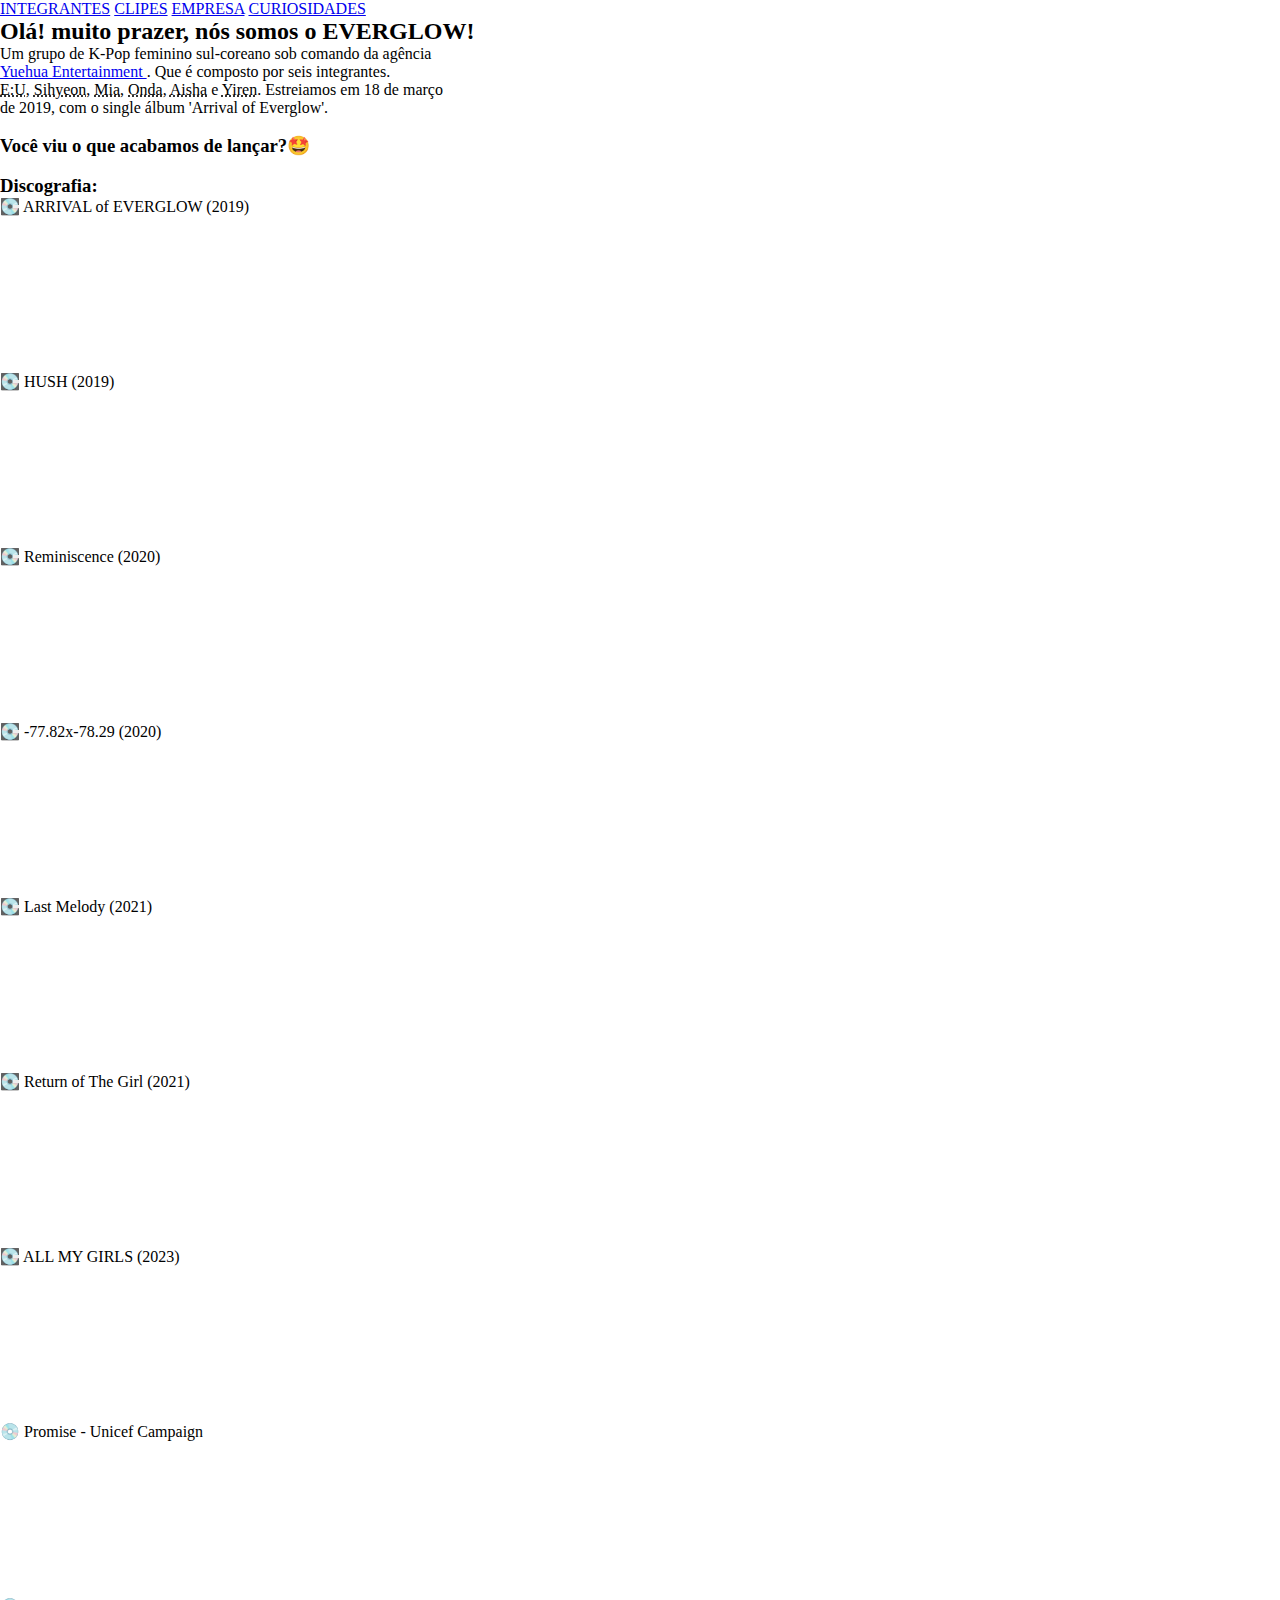
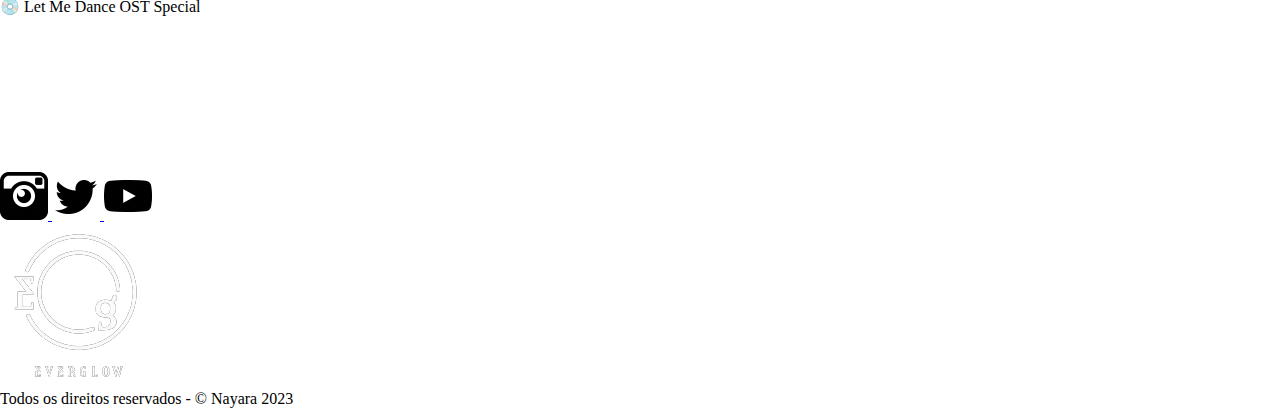
==== commit 04d0ae37: "ajustes" ====
--- a/index.html
+++ b/index.html
@@ -9,20 +9,16 @@
   <body>
     <header class="cabecalho">
       <!-- HEADER (parte da logo e foto de capa)-->
-      <a href="index.html"
-        ><img src="imagens/logo-transp.png" alt="logo" class="logo"
-      /></a>
       <div class="capa"></div>
-      <!--  <img src="imagens/everglow-capa.jpeg" alt="capa" class="capa"/>  -->
+      <nav class="menu">
+        <!-- NAV (parte dos linkes de navegação do menu)-->
+        <a href="integrantes.html">INTEGRANTES</a>
+        <a href="clipes.html">CLIPES</a>
+        <a href="empresa.html">EMPRESA</a>
+        <a href="curiosidades.html">CURIOSIDADES</a>
+      </nav>
     </header>
-
-    <nav class="menu">
-      <!-- NAV (parte dos linkes de navegação do menu)-->
-      <a href="integrantes.html">INTEGRANTES</a>
-      <a href="clipes.html">CLIPES</a>
-      <a href="empresa.html">EMPRESA</a>
-      <a href="curiosidades.html">CURIOSIDADES</a>
-    </nav>
+    
 
     <main class="container">
       <!-- MAIN (parte cental do corpo)-->
@@ -55,7 +51,7 @@
         <br />
         <h3>Você viu o que acabamos de lançar?🤩</h3>
           <div class="video-slay">
-            <iframe width="400px" height="250px" src="https://www.youtube.com/embed/jI5p2ePoVcc?si=BNbJiAYBdWw4d2lP" title="YouTube video player" frameborder="0"allow="accelerometer; autoplay; clipboard-write; encrypted-media; gyroscope; picture-in-picture; web-share" allowfullscreen>
+            <iframe width="0px" height="0px" src="https://www.youtube.com/embed/jI5p2ePoVcc?si=BNbJiAYBdWw4d2lP" title="YouTube video player" frameborder="0"allow="accelerometer; autoplay; clipboard-write; encrypted-media; gyroscope; picture-in-picture; web-share" allowfullscreen>
             </iframe>
           </div>
       </section>
@@ -200,15 +196,19 @@
     </main>
 
     <div class="redes-sociais">
+
       <a target="_blank" href="https://www.instagram.com/official_everglow/">
         <img src="imagens/icon-instagram.png" alt="">
       </a>
+      
       <a target="_blank" href="https://twitter.com/EVERGLOW_STAFF">
         <img src="imagens/icon-twitter.png" alt="">
       </a>
+
       <a target="_blank" href="https://www.youtube.com/channel/UCVXzBnzP5i5W-3snrxu8kfg">
         <img src="imagens/icon-youtube.png" alt="">
       </a>
+
     </div>
     <footer class="rodape">
       <img class="logo-rodape" src="imagens/logo-transp.png" alt="">
--- a/estilos/style.css
+++ b/estilos/style.css
@@ -1,262 +1,215 @@
 @import url("https://fonts.googleapis.com/css2?family=Playfair+Display:wght@400;600&display=swap");
-
 /*
 verde: #617763e5
 creme-fundo: #f3dfcc
 creme-menu: #b69c8c
 */
+
 * {
   margin: 0px;
   padding: 0px;
   box-sizing: border-box;
 }
 
-body {
-  /* TODO CORPO DA PAGINA */
-  font-family: "Playfair Display", serif;
-  background-color: #f3dfcc;
-}
-
-.cabecalho {
-  /* PARTE DA CAPA E LOGO */
-  background-color: black;
-}
-
-.logo {
-  /* SOMENTE O LOGO TRASPARENTE */
-  width: 90px;
-  padding-bottom: 100px;
-  margin: 50px;
-}
-
-.capa {
-  /* SOMENTE A FOTO DE CAPA */
-  width: 75%;
-}
-
-.menu {
-  /* LINHA QUE DEMARCA O TAMANHO DOS LINKS DO MENU */
-  background-color: #b69c8c;
-  padding: 10px;
-}
-
-nav a {
-  /* LINKS DO MENU */
-  color: black;
-  text-decoration: none;
-  font-weight: bold;
-  font-size: 20px;
-  padding: 10px;
-  margin-left: 13%;
-}
-
-nav a:hover {
-  /* AÇÃO DEPOIS DE PASSAR O MEUSE NOS LINKS DE MENU */
-  color: white;
-  background-color: rgba(0, 0, 0, 0.466);
-}
-
-.container {
-  /* MAIN - ESPAÇO DO CONTEUDO DO CENTRO */
-  background-color: #617763e5;
-  width: 80%;
-  margin: auto;
-  box-shadow: 0px 20px 20px 5px rgba(0, 0, 0, 0.331);
-}
-
-h2 {
-  /* SUBTITULOS DOS DOIS PRIMEIROS BLOCOS DE TEXTO */
-  text-align: center;
-  color: white;
-  font-size: 40px;
-  padding-left: 30px;
-  padding-top: 30px;
-}
-
-a {
-  /* LINKS QUE VAO PARA PAGINAS EXTERNAS */
-  color: white;
-}
-
-p {
-  /* PARAGRAFOS DOS BLOCOS */
-  text-align: center;
-
-  color: white;
-  font-size: 18px;
-  padding-left: 30px;
-  padding-top: 10px;
-}
-
-abbr {
-  /* LEGENDAS DAS ABREVIAÇÕES DOS NOMES */
-  text-decoration: none;
-  color: black;
-  font-weight: bold;
-}
-
-h3 {
-  /* TITULO DA DISCOGRAFIA */
-  text-align: center;
-  color: white;
-  font-size: 30px;
-  padding: 30px;
-}
-
-.video-slay {
-  /* VIDEO SLAY */
-  padding-left: 290px;
-}
-
-.players-spotify {
-  display: flex;
-  flex-wrap: wrap;
-  justify-content: space-between;
-  /* SECTION */
-}
-
-.discografia {
-  margin-top: 60px;
-  text-decoration: overline;
-  font-size: 40px;
-}
-
-.titulo-album {
-  /* TITULO DOS ALBUMS */
-  transition: 0.1s;
-  padding: 20px;
-  color: white;
-  font-size: 18px;
-}
-
-.player {
-  /* IFRAME SPOTIFY */
-  width: 100%;
-  display: flex;
-  box-shadow: 5px 6px 20px 0px rgba(0, 0, 0, 0.534);
-}
-
-.titulo-album:hover {
-  /* transform: scale(1.1); */
-}
-
-.redes-sociais {
-  background-color: #b69c8c;
-}
-
-.redes-sociais > a {
-  text-decoration: none;
-}
-
-.rodape {
-  background-color: black;
-  height: 90px;
-}
-
-.logo-rodape {
-}
-
 /**************  CELULAR  ****************/
-@media screen and (min-width: 320px) and (max-width: 600px) {
+@media screen and (max-width: 600px) {
   body {
     /* TODO CORPO DA PAGINA */
+    overflow-x: hidden;
+    font-family: "Playfair Display", serif;
+    background-color: #f3dfcc;
+  }
+
+  .cabecalho {
+    /* PARTE DA CAPA E LOGO */
     width: 100vw;
-    overflow-x: hidden;
-  }
-
-  header.cabecalho {
-    /* PARTE DA CAPA E LOGO */
-  }
-
-  img.logo {
-    /* SOMENTE O LOGO TRASPARENTE */
-    display: none;
-  }
-
-  div.capa {
+    background-color: black;
+  }
+
+  .capa {
     /* SOMENTE A FOTO DE CAPA */
     background-image: url(../imagens/everglow-capa.jpeg);
     background-repeat: no-repeat;
     background-size: contain;
-    background-position: bottom;
-    background-color: black;
-    width: 100vw;
-    height: 41vh;
-  }
-
-  nav.menu {
+    background-position: center;
+    width: 100%;
+    height: 34vh;
+  }
+
+  .menu {
     /* LINHA QUE DEMARCA O TAMANHO DOS LINKS DO MENU */
-    padding: 5px;
-    height: 35px;
-    text-align: center;
+    background-color: #b69c8c;
+    padding-bottom: 5px;
   }
 
   nav > a {
     /* LINKS DO MENU */
-    font-size: 1em;
+    color: black;
+    text-decoration: none;
+    font-weight: bold;
+    font-size: 14px;
+    display: flex;
+    padding: 1px;
+    margin: 2px 15px 2px 15px;
+    justify-content: center;
+    border: 1px solid rgba(0, 0, 0, 0.504);
+    border-radius: 20px;
+  }
+
+  .container {
+    /* MAIN - ESPAÇO DO CONTEUDO DO CENTRO */
+    background-color: #617763e5;
     margin: auto;
-  }
-
-  nav a:hover {
-    /* AÇÃO DEPOIS DE PASSAR O MEUSE NOS LINKS DE MENU */
-  }
-
-  main.container {
-    /* MAIN - ESPAÇO DO CONTEUDO DO CENTRO */
-    width: 100%;
+    box-shadow: inset 0px 4px 20px 0px rgba(0, 0, 0, 0.331);
+    padding: 15px;
   }
 
   h2,
   h3 {
     /* SUBTITULOS DOS DOIS PRIMEIROS BLOCOS DE TEXTO */
-    font-size: 1.3em;
+    text-align: center;
+    color: white;
+    font-size: 17px;
+  }
+
+  p {
+    /* PARAGRAFOS DOS BLOCOS */
+    text-align: center;
+    color: white;
+    font-size: 12px;
+    padding: 20px;
+  }
+
+  a {
+    /* LINKS QUE VAO PARA PAGINAS EXTERNAS */
+    color: white;
+  }
+
+  abbr {
+    /* LEGENDAS DAS ABREVIAÇÕES DOS NOMES */
+    text-decoration: none;
+    color: black;
+    font-weight: bold;
+  }
+}
+
+/*-----------------  teste  ------------------*/
+@media screen and (max-width: 120px) {
+  body {
+    /* TODO CORPO DA PAGINA */
+    font-family: "Playfair Display", serif;
+    background-color: #f3dfcc;
+  }
+
+  .cabecalho {
+    /* PARTE DA CAPA E LOGO */
+    background-color: black;
+  }
+
+  .capa {
+    /* SOMENTE A FOTO DE CAPA */
+    background-image: url(../imagens/everglow-capa.jpeg);
+    background-repeat: no-repeat;
+    background-size: contain;
+    background-position: center;
+    background-color: black;
+    width: 100%;
+    height: 40vh;
+  }
+
+  .menu {
+    /* LINHA QUE DEMARCA O TAMANHO DOS LINKS DO MENU */
+    background-color: #b69c8c;
+    padding: 10px;
+  }
+
+  nav a {
+    /* LINKS DO MENU */
+    color: black;
+    text-decoration: none;
+    font-weight: bold;
+    font-size: 20px;
+    padding: 10px;
+    margin-left: 13%;
+  }
+
+  nav a:hover {
+    /* AÇÃO DEPOIS DE PASSAR O MEUSE NOS LINKS DE MENU */
+    color: white;
+    background-color: rgba(0, 0, 0, 0.466);
+  }
+
+  .container {
+    /* MAIN - ESPAÇO DO CONTEUDO DO CENTRO */
+    background-color: #617763e5;
+    width: 80%;
+    margin: auto;
+    box-shadow: 0px 20px 20px 5px rgba(0, 0, 0, 0.331);
+  }
+
+  h2 {
+    /* SUBTITULOS DOS DOIS PRIMEIROS BLOCOS DE TEXTO */
+    text-align: center;
+    color: white;
+    font-size: 40px;
+    padding-left: 30px;
+    padding-top: 30px;
+  }
+
+  a {
+    /* LINKS QUE VAO PARA PAGINAS EXTERNAS */
+    color: white;
+  }
+
+  p {
+    /* PARAGRAFOS DOS BLOCOS */
+    text-align: center;
+
+    color: white;
+    font-size: 18px;
+    padding-left: 30px;
+    padding-top: 10px;
+  }
+
+  abbr {
+    /* LEGENDAS DAS ABREVIAÇÕES DOS NOMES */
+    text-decoration: none;
+    color: black;
+    font-weight: bold;
   }
 
   h3 {
     /* TITULO DA DISCOGRAFIA */
-  }
-
-  p {
-    padding: 0;
-    margin: 0;
-    font-size: 1em;
-    text-align: center;
-  }
-
-  a {
-    /* LINKS QUE VAO PARA PAGINAS EXTERNAS */
-  }
-
-  abbr {
-    /* LEGENDAS DAS ABREVIAÇÕES DOS NOMES */
+    text-align: center;
+    color: white;
+    font-size: 30px;
+    padding: 30px;
   }
 
   .video-slay {
     /* VIDEO SLAY */
-    padding: 0px;
+    padding-left: 290px;
+  }
+
+  .players-spotify {
     display: flex;
-    justify-content: center;
-    align-items: center;
+    flex-wrap: wrap;
+    justify-content: space-between;
+    /* SECTION */
   }
 
   .discografia {
     margin-top: 60px;
     text-decoration: overline;
-    font-size: 30px;
-  }
-
-  .players-spotify {
-    /* SECTION */
-    display: flex;
-    justify-content: center;
+    font-size: 40px;
   }
 
   .titulo-album {
     /* TITULO DOS ALBUMS */
+    transition: 0.1s;
+    padding: 20px;
     color: white;
     font-size: 18px;
-
-    margin-top: 20px;
   }
 
   .player {
@@ -266,32 +219,23 @@
     box-shadow: 5px 6px 20px 0px rgba(0, 0, 0, 0.534);
   }
 
-  .player:hover {
-    transform: scale(1.1);
-    transition: 0.1s;
+  .titulo-album:hover {
+    /* transform: scale(1.1); */
   }
 
   .redes-sociais {
+    background-color: #b69c8c;
   }
 
   .redes-sociais > a {
+    text-decoration: none;
   }
 
   .rodape {
     background-color: black;
-    height: 65px;
+    height: 90px;
   }
 
   .logo-rodape {
-    background-color: blue;
-    margin-left: 495px;
-    width: 0px;
-    color: white;
-  }
-
-  .texto-rodape {
-    text-align: center;
-    color: white;
-    font-size: 15px;
   }
 }
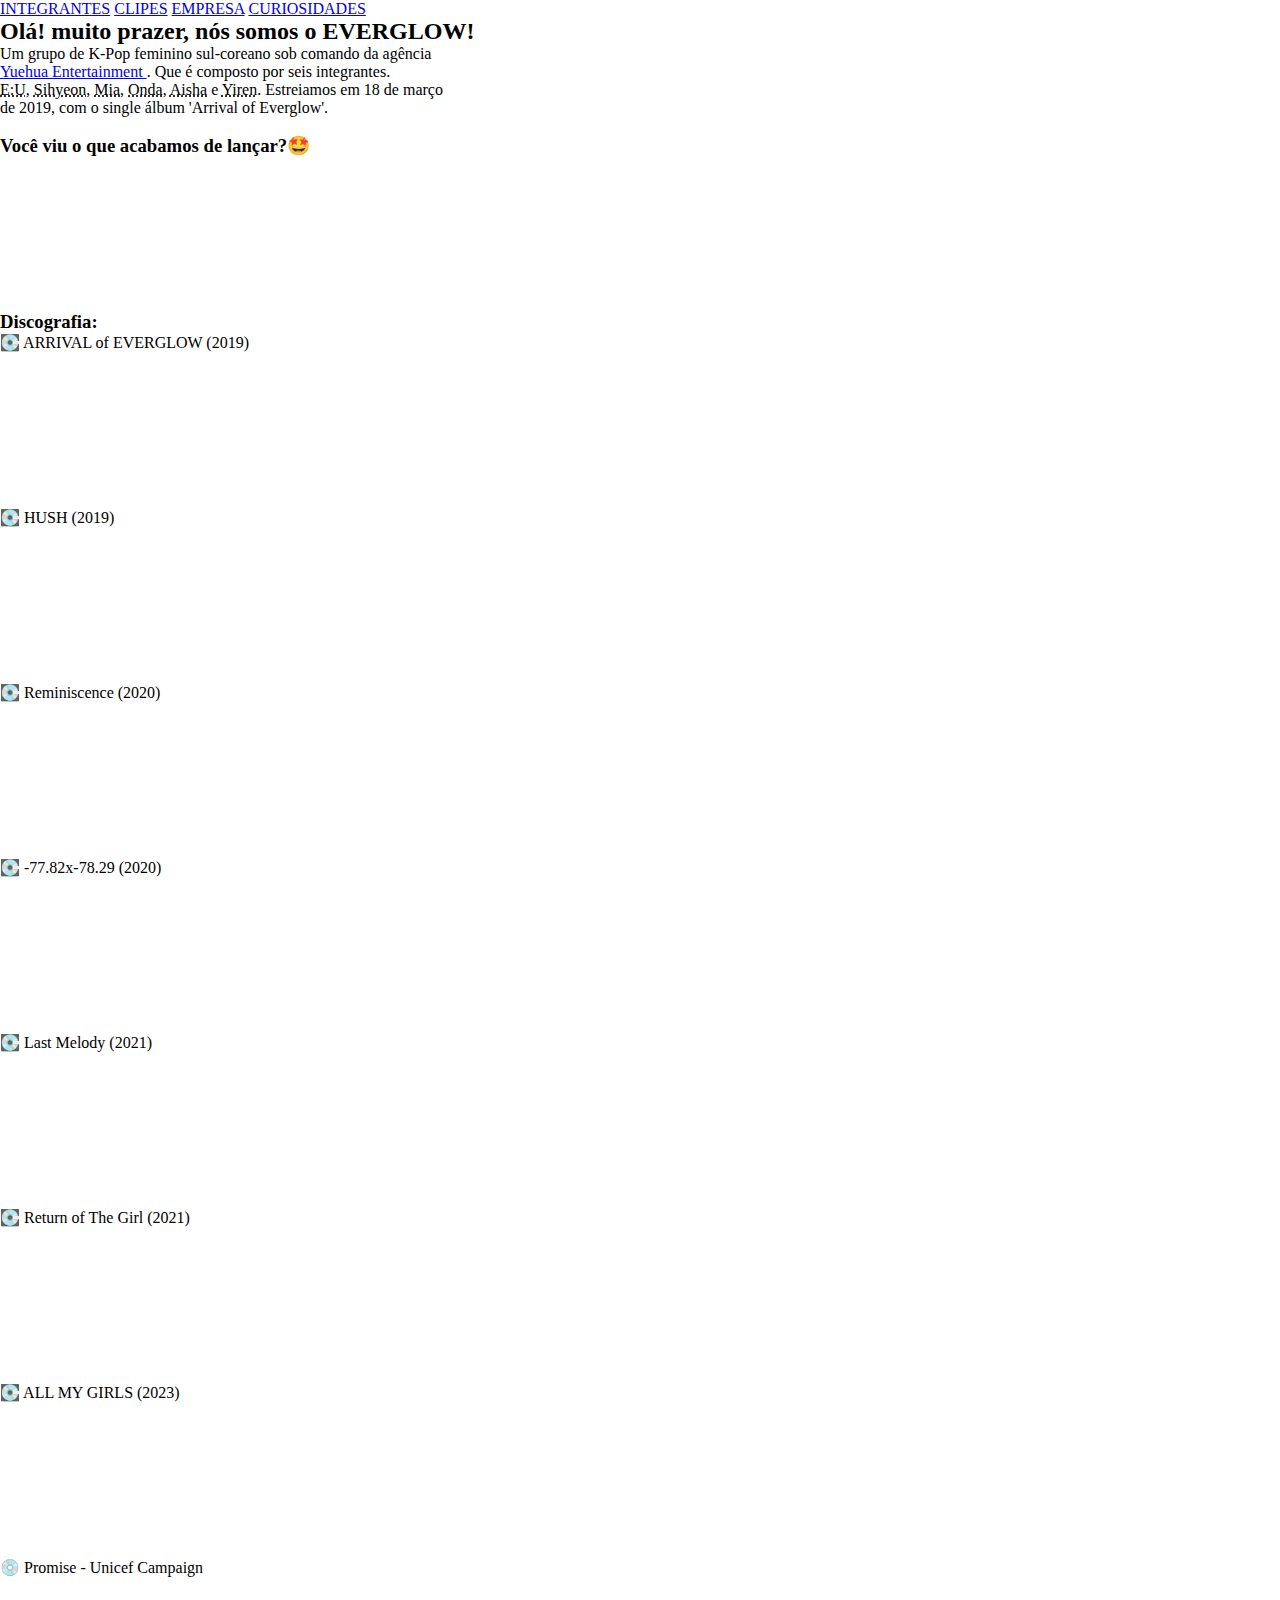
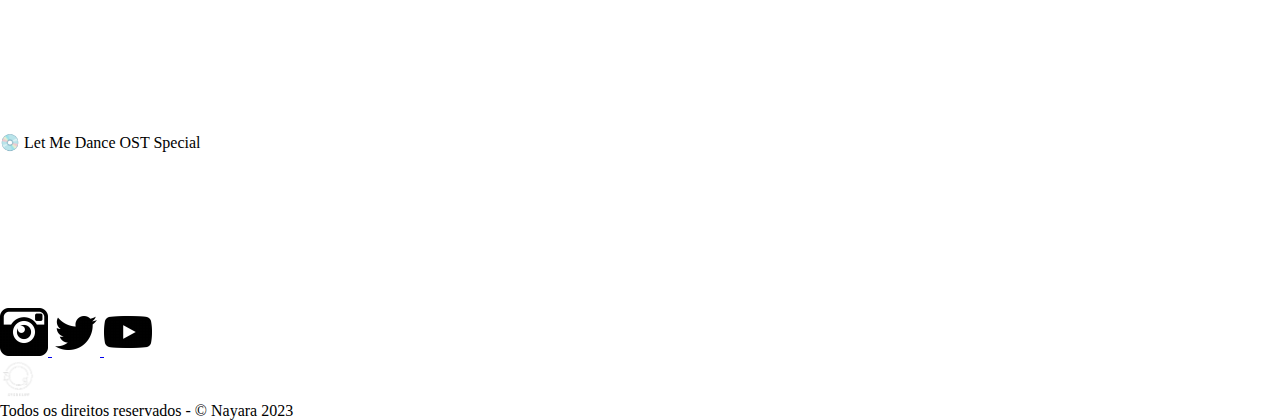
==== commit 76f3ec6d: "fim do mobile first para o index" ====
--- a/index.html
+++ b/index.html
@@ -51,7 +51,7 @@
         <br />
         <h3>Você viu o que acabamos de lançar?🤩</h3>
           <div class="video-slay">
-            <iframe width="0px" height="0px" src="https://www.youtube.com/embed/jI5p2ePoVcc?si=BNbJiAYBdWw4d2lP" title="YouTube video player" frameborder="0"allow="accelerometer; autoplay; clipboard-write; encrypted-media; gyroscope; picture-in-picture; web-share" allowfullscreen>
+            <iframe width="250px" height="150px" src="https://www.youtube.com/embed/jI5p2ePoVcc?si=BNbJiAYBdWw4d2lP" title="YouTube video player" frameborder="0"allow="accelerometer; autoplay; clipboard-write; encrypted-media; gyroscope; picture-in-picture; web-share" allowfullscreen>
             </iframe>
           </div>
       </section>
@@ -211,7 +211,7 @@
 
     </div>
     <footer class="rodape">
-      <img class="logo-rodape" src="imagens/logo-transp.png" alt="">
+      <img class="logo-rodape" width="35px" src="imagens/logo-transp.png" alt="">
       <p class="texto-rodape">Todos os direitos reservados - &copy Nayara 2023</p>
     </footer>
   </body>
--- a/estilos/style.css
+++ b/estilos/style.css
@@ -40,6 +40,7 @@
     /* LINHA QUE DEMARCA O TAMANHO DOS LINKS DO MENU */
     background-color: #b69c8c;
     padding-bottom: 5px;
+    padding: 5px;
   }
 
   nav > a {
@@ -72,6 +73,10 @@
     font-size: 17px;
   }
 
+  h3.discografia {
+    text-decoration: overline;
+  }
+
   p {
     /* PARAGRAFOS DOS BLOCOS */
     text-align: center;
@@ -90,6 +95,54 @@
     text-decoration: none;
     color: black;
     font-weight: bold;
+  }
+
+  .video-slay {
+    /* VIDEO SLAY */
+    display: flex;
+    justify-content: center;
+    padding: 30px;
+  }
+
+  .players-spotify {
+    /* SECTION */
+    display: flex;
+    justify-content: center;
+    flex-wrap: wrap;
+  }
+
+  .redes-sociais {
+    /*div com as imagens e os links das redes sociais*/
+    background-color: #b69c8c;
+    display: flex;
+    justify-content: space-around;
+    align-items: center;
+  }
+
+  .redes-sociais > a {
+    text-decoration: none;
+  }
+
+  .redes-sociais > a > img {
+    width: 35px;
+    height: 35px;
+    padding: 5px;
+  }
+
+  .rodape {
+    /*foter*/
+    display: flex;
+    background-color: black;
+    height: 40px;
+  }
+
+  .logo-rodape {
+    margin-left: 20px;
+  }
+
+  .texto-rodape {
+    display: flex;
+    align-items: center;
   }
 }
 
@@ -164,7 +217,6 @@
   p {
     /* PARAGRAFOS DOS BLOCOS */
     text-align: center;
-
     color: white;
     font-size: 18px;
     padding-left: 30px;
@@ -188,14 +240,13 @@
 
   .video-slay {
     /* VIDEO SLAY */
-    padding-left: 290px;
   }
 
   .players-spotify {
+    /* SECTION */
     display: flex;
     flex-wrap: wrap;
     justify-content: space-between;
-    /* SECTION */
   }
 
   .discografia {
@@ -232,10 +283,16 @@
   }
 
   .rodape {
+    display: inline;
     background-color: black;
     height: 90px;
   }
 
   .logo-rodape {
+    background-color: red;
+  }
+
+  .texto-rodape {
+    background-color: blue;
   }
 }
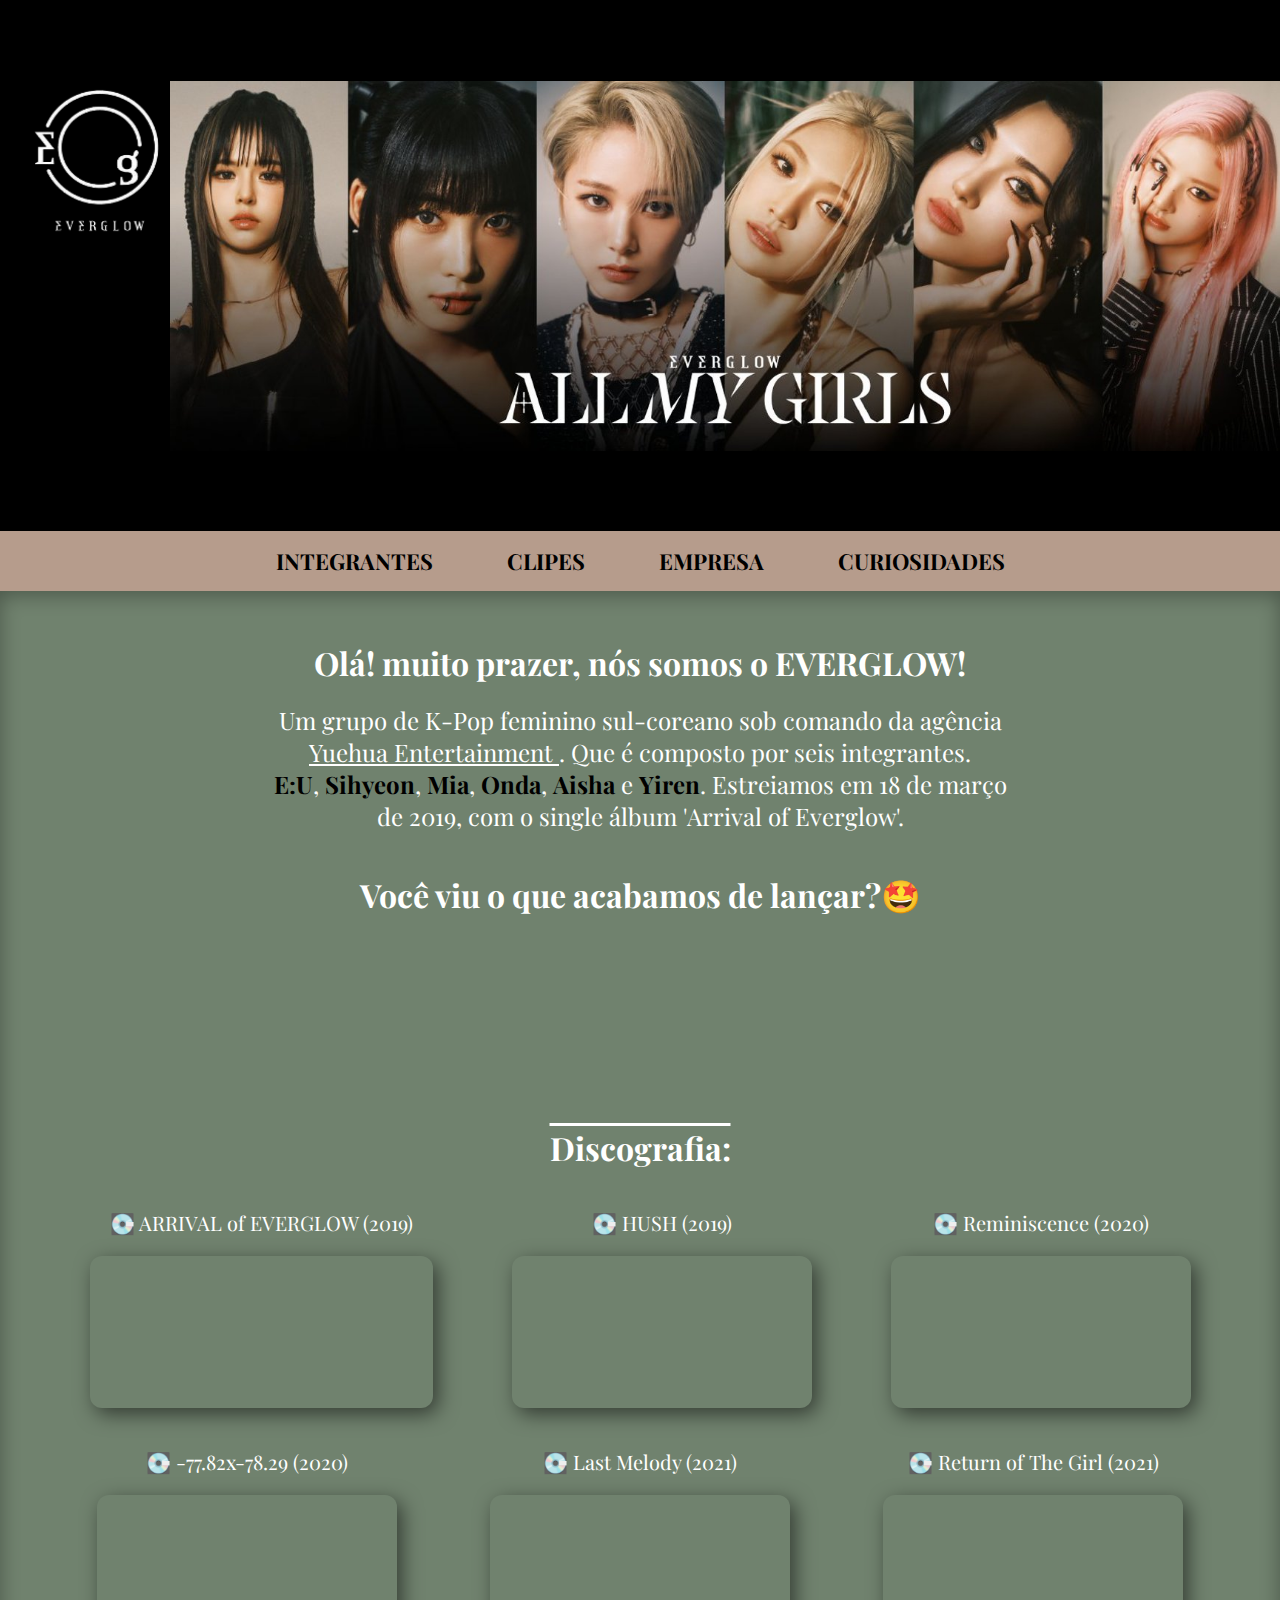
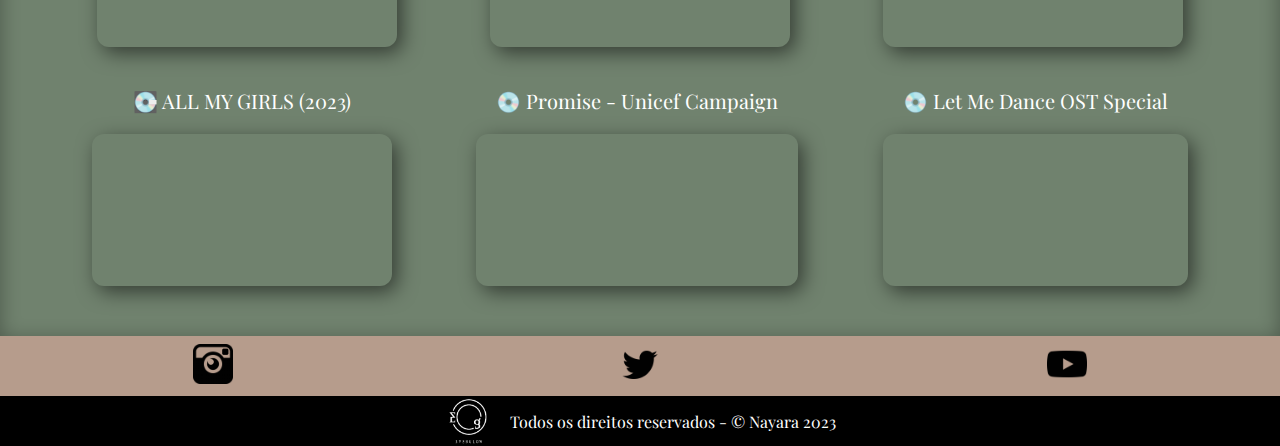
==== commit 02d78688: "fim do media query do index" ====
--- a/index.html
+++ b/index.html
@@ -9,15 +9,16 @@
   <body>
     <header class="cabecalho">
       <!-- HEADER (parte da logo e foto de capa)-->
+      <a href="index.html"> <img class="logo-top" src="imagens/logo-transp.png" alt=""> </a>
       <div class="capa"></div>
-      <nav class="menu">
-        <!-- NAV (parte dos linkes de navegação do menu)-->
-        <a href="integrantes.html">INTEGRANTES</a>
-        <a href="clipes.html">CLIPES</a>
-        <a href="empresa.html">EMPRESA</a>
-        <a href="curiosidades.html">CURIOSIDADES</a>
-      </nav>
     </header>
+    <nav class="menu">
+      <!-- NAV (parte dos linkes de navegação do menu)-->
+      <a href="integrantes.html">INTEGRANTES</a>
+      <a href="clipes.html">CLIPES</a>
+      <a href="empresa.html">EMPRESA</a>
+      <a href="curiosidades.html">CURIOSIDADES</a>
+    </nav>
     
 
     <main class="container">
@@ -51,7 +52,7 @@
         <br />
         <h3>Você viu o que acabamos de lançar?🤩</h3>
           <div class="video-slay">
-            <iframe width="250px" height="150px" src="https://www.youtube.com/embed/jI5p2ePoVcc?si=BNbJiAYBdWw4d2lP" title="YouTube video player" frameborder="0"allow="accelerometer; autoplay; clipboard-write; encrypted-media; gyroscope; picture-in-picture; web-share" allowfullscreen>
+            <iframe  src="https://www.youtube.com/embed/jI5p2ePoVcc?si=BNbJiAYBdWw4d2lP" title="YouTube video player" frameborder="0"allow="accelerometer; autoplay; clipboard-write; encrypted-media; gyroscope; picture-in-picture; web-share" allowfullscreen>
             </iframe>
           </div>
       </section>
--- a/estilos/style.css
+++ b/estilos/style.css
@@ -12,7 +12,7 @@
 }
 
 /**************  CELULAR  ****************/
-@media screen and (max-width: 600px) {
+@media screen {
   body {
     /* TODO CORPO DA PAGINA */
     overflow-x: hidden;
@@ -33,7 +33,11 @@
     background-size: contain;
     background-position: center;
     width: 100%;
-    height: 34vh;
+    height: 25vh;
+  }
+
+  .logo-top {
+    display: none;
   }
 
   .menu {
@@ -146,25 +150,185 @@
   }
 }
 
-/*-----------------  teste  ------------------*/
-@media screen and (max-width: 120px) {
-  body {
-    /* TODO CORPO DA PAGINA */
-    font-family: "Playfair Display", serif;
-    background-color: #f3dfcc;
-  }
-
+/*************   DESKTOP   *************/
+
+@media screen and (min-width: 600px) {
   .cabecalho {
-    /* PARTE DA CAPA E LOGO */
-    background-color: black;
-  }
-
+    display: flex;
+  }
   .capa {
     /* SOMENTE A FOTO DE CAPA */
     background-image: url(../imagens/everglow-capa.jpeg);
     background-repeat: no-repeat;
     background-size: contain;
     background-position: center;
+    width: 100%;
+    height: 59vh;
+  }
+
+  .logo-top {
+    display: inline-block;
+    width: 150px;
+    height: 160px;
+    margin: 80px 0px 0px 20px;
+  }
+
+  .menu {
+    /* LINHA QUE DEMARCA O TAMANHO DOS LINKS DO MENU */
+    background-color: #b69c8c;
+    text-align: center;
+    padding: 0;
+  }
+
+  .menu > a {
+    /* LINKS DO MENU */
+    display: inline-block;
+    color: black;
+    text-decoration: none;
+    font-weight: bold;
+    font-size: 22px;
+    border: none;
+    border-radius: 0;
+    padding: 15px;
+    margin: 0px 20px 0px 20px;
+  }
+
+  .menu > a:hover {
+    color: white;
+    background-color: rgba(0, 0, 0, 0.466);
+  }
+
+  .container {
+    /* MAIN - ESPAÇO DO CONTEUDO DO CENTRO */
+    background-color: #617763e5;
+    margin: auto;
+    box-shadow: inset 0px 4px 20px 0px rgba(0, 0, 0, 0.331);
+    padding: 50px;
+  }
+
+  h2,
+  h3 {
+    /* SUBTITULOS DOS DOIS PRIMEIROS BLOCOS DE TEXTO */
+    text-align: center;
+    color: white;
+    font-size: 2em;
+  }
+
+  h3.discografia {
+    text-decoration: overline;
+  }
+
+  p {
+    /* PARAGRAFOS DOS BLOCOS */
+    text-align: center;
+    color: white;
+    font-size: 1.5em;
+    padding: 20px;
+  }
+
+  a {
+    /* LINKS QUE VAO PARA PAGINAS EXTERNAS */
+    color: white;
+  }
+
+  abbr {
+    /* LEGENDAS DAS ABREVIAÇÕES DOS NOMES */
+    text-decoration: none;
+    color: black;
+    font-weight: bold;
+  }
+
+  .video-slay {
+    /* VIDEO SLAY */
+  }
+
+  .players-spotify {
+    /* SECTION */
+    display: flex;
+    justify-content: space-around;
+  }
+
+  .titulo-album {
+    /* TITULO DOS ALBUMS */
+    color: white;
+    font-size: 20px;
+    margin-top: 20px;
+  }
+
+  .player {
+    /* IFRAME SPOTIFY */
+    width: 100%;
+    display: flex;
+    box-shadow: 5px 6px 20px 0px rgba(0, 0, 0, 0.534);
+  }
+
+  .player:hover {
+    transform: scale(1.1);
+    transition: 0.1s;
+  }
+
+  .redes-sociais {
+    /*div com as imagens e os links das redes sociais*/
+    background-color: #b69c8c;
+    display: flex;
+    justify-content: space-around;
+    align-items: center;
+    height: 60px;
+  }
+
+  .redes-sociais > a {
+    text-decoration: none;
+  }
+
+  .redes-sociais > a > img {
+    width: 50px;
+    height: 50px;
+    padding: 5px;
+  }
+
+  .redes-sociais > a > img:hover {
+    transform: scale(1.1);
+    transition: 0.1s;
+  }
+
+  .rodape {
+    /*foter*/
+    display: flex;
+    justify-content: center;
+    background-color: black;
+    height: 50px;
+  }
+
+  .logo-rodape {
+    width: 45px;
+  }
+
+  .texto-rodape {
+    display: flex;
+    align-items: center;
+    font-size: 1em;
+  }
+}
+
+/*----------------- teste ------------------*/
+@media screen and (max-width: 120px) {
+  body {
+    /* TODO CORPO DA PAGINA */
+    font-family: "Playfair Display", serif;
+    background-color: #f3dfcc;
+  }
+
+  .cabecalho {
+    /* PARTE DA CAPA E LOGO */
+    background-color: black;
+  }
+
+  .capa {
+    /* SOMENTE A FOTO DE CAPA */
+    background-image: url(../imagens/everglow-capa.jpeg);
+    background-repeat: no-repeat;
+    background-size: contain;
+    background-position: center;
     background-color: black;
     width: 100%;
     height: 40vh;
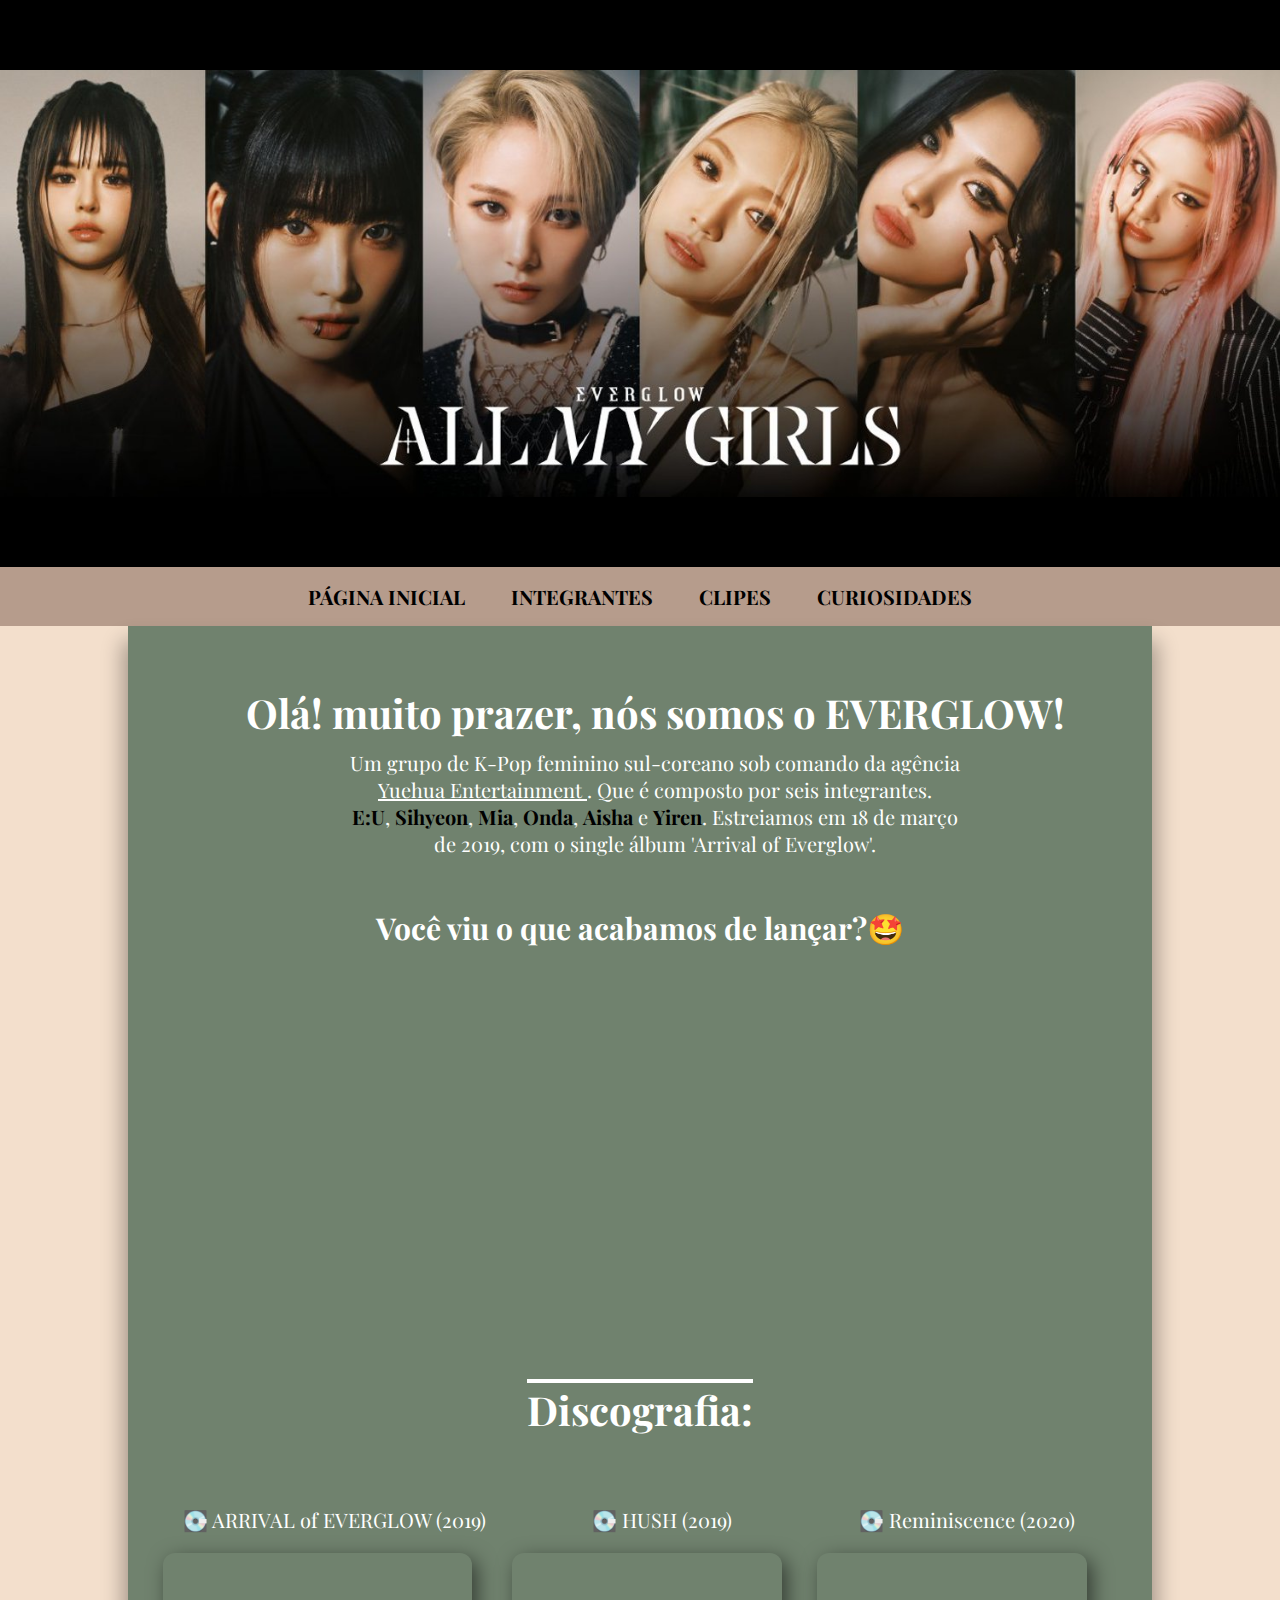
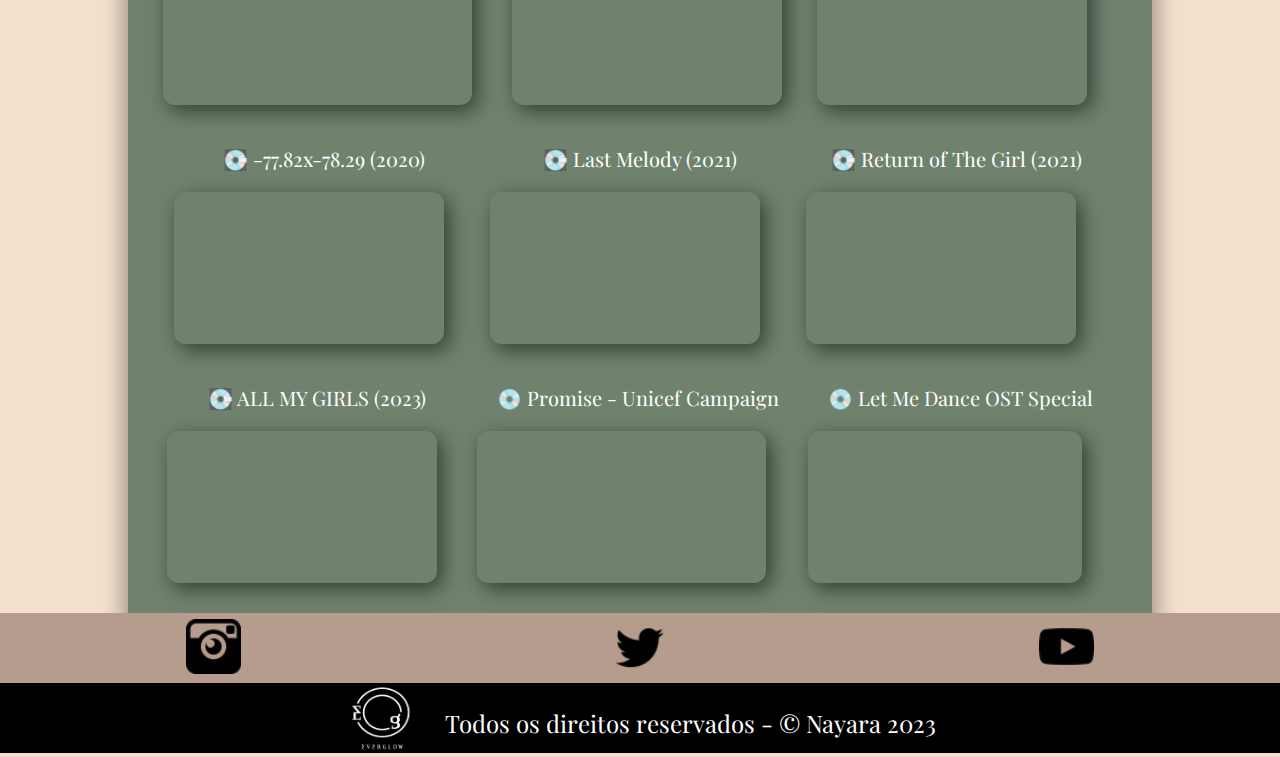
==== commit 4505a3a2: "ajustes" ====
--- a/index.html
+++ b/index.html
@@ -9,14 +9,16 @@
   <body>
     <header class="cabecalho">
       <!-- HEADER (parte da logo e foto de capa)-->
-      <a href="index.html"> <img class="logo-top" src="imagens/logo-transp.png" alt=""> </a>
-      <div class="capa"></div>
+      <!-- <a href="index.html"> <img class="logo-top" src="imagens/logo-transp.png" alt=""> </a> -->
+      
+        <div class="capa" ></div>
+      
     </header>
     <nav class="menu">
       <!-- NAV (parte dos linkes de navegação do menu)-->
+      <a href="#" class="index-ativo">PÁGINA INICIAL</a>
       <a href="integrantes.html">INTEGRANTES</a>
       <a href="clipes.html">CLIPES</a>
-      <a href="empresa.html">EMPRESA</a>
       <a href="curiosidades.html">CURIOSIDADES</a>
     </nav>
     
@@ -52,8 +54,7 @@
         <br />
         <h3>Você viu o que acabamos de lançar?🤩</h3>
           <div class="video-slay">
-            <iframe  src="https://www.youtube.com/embed/jI5p2ePoVcc?si=BNbJiAYBdWw4d2lP" title="YouTube video player" frameborder="0"allow="accelerometer; autoplay; clipboard-write; encrypted-media; gyroscope; picture-in-picture; web-share" allowfullscreen>
-            </iframe>
+            <iframe width="560" height="315" src="https://www.youtube.com/embed/jI5p2ePoVcc?si=VN_PIYAIsBKlzVD5" title="YouTube video player" frameborder="0" allow="accelerometer; autoplay; clipboard-write; encrypted-media; gyroscope; picture-in-picture; web-share" allowfullscreen></iframe>
           </div>
       </section>
 
@@ -212,7 +213,9 @@
 
     </div>
     <footer class="rodape">
-      <img class="logo-rodape" width="35px" src="imagens/logo-transp.png" alt="">
+      <a href="index.html">
+        <img class="logo-rodape" width="35px" src="imagens/logo-transp.png" alt="">
+      </a>
       <p class="texto-rodape">Todos os direitos reservados - &copy Nayara 2023</p>
     </footer>
   </body>
--- a/estilos/style.css
+++ b/estilos/style.css
@@ -12,7 +12,7 @@
 }
 
 /**************  CELULAR  ****************/
-@media screen {
+@media screen and (min-width: 400px) and (max-width: 768px) {
   body {
     /* TODO CORPO DA PAGINA */
     overflow-x: hidden;
@@ -24,6 +24,10 @@
     /* PARTE DA CAPA E LOGO */
     width: 100vw;
     background-color: black;
+  }
+
+  .container {
+    padding: 30px;
   }
 
   .capa {
@@ -66,7 +70,6 @@
     background-color: #617763e5;
     margin: auto;
     box-shadow: inset 0px 4px 20px 0px rgba(0, 0, 0, 0.331);
-    padding: 15px;
   }
 
   h2,
@@ -74,7 +77,7 @@
     /* SUBTITULOS DOS DOIS PRIMEIROS BLOCOS DE TEXTO */
     text-align: center;
     color: white;
-    font-size: 17px;
+    font-size: 1.5em;
   }
 
   h3.discografia {
@@ -85,7 +88,7 @@
     /* PARAGRAFOS DOS BLOCOS */
     text-align: center;
     color: white;
-    font-size: 12px;
+    font-size: 1em;
     padding: 20px;
   }
 
@@ -150,11 +153,11 @@
   }
 }
 
-/*************   DESKTOP   *************/
-
-@media screen and (min-width: 600px) {
+/*************   TABLET   *************/
+@media screen and (min-width: 768px) and (max-width: 992px) {
   .cabecalho {
     display: flex;
+    background-color: black;
   }
   .capa {
     /* SOMENTE A FOTO DE CAPA */
@@ -190,7 +193,7 @@
     border: none;
     border-radius: 0;
     padding: 15px;
-    margin: 0px 20px 0px 20px;
+    margin: 0px 0px 0px 20px;
   }
 
   .menu > a:hover {
@@ -223,7 +226,7 @@
     text-align: center;
     color: white;
     font-size: 1.5em;
-    padding: 20px;
+    padding-bottom: 20px;
   }
 
   a {
@@ -240,12 +243,16 @@
 
   .video-slay {
     /* VIDEO SLAY */
+    display: flex;
+    justify-content: center;
+    padding: 30px;
   }
 
   .players-spotify {
     /* SECTION */
     display: flex;
-    justify-content: space-around;
+    justify-content: space-evenly;
+    flex-wrap: wrap;
   }
 
   .titulo-album {
@@ -258,7 +265,6 @@
   .player {
     /* IFRAME SPOTIFY */
     width: 100%;
-    display: flex;
     box-shadow: 5px 6px 20px 0px rgba(0, 0, 0, 0.534);
   }
 
@@ -310,17 +316,26 @@
   }
 }
 
-/*----------------- teste ------------------*/
-@media screen and (max-width: 120px) {
+/**************  DESKTOP  **************/
+@media screen and (min-width: 992px) {
   body {
     /* TODO CORPO DA PAGINA */
     font-family: "Playfair Display", serif;
     background-color: #f3dfcc;
   }
 
+  .index-ativo:visited {
+    color: white;
+  }
+
   .cabecalho {
     /* PARTE DA CAPA E LOGO */
-    background-color: black;
+    display: flex;
+    background-color: black;
+  }
+
+  .container {
+    padding: 30px;
   }
 
   .capa {
@@ -331,13 +346,21 @@
     background-position: center;
     background-color: black;
     width: 100%;
-    height: 40vh;
+    height: 63vh;
+  }
+
+  .logo-top {
+    display: inline-block;
+    width: 150px;
+    height: 160px;
+    margin: 80px 0px 80px 0px;
   }
 
   .menu {
     /* LINHA QUE DEMARCA O TAMANHO DOS LINKS DO MENU */
     background-color: #b69c8c;
-    padding: 10px;
+    text-align: center;
+    padding: 16px;
   }
 
   nav a {
@@ -346,8 +369,8 @@
     text-decoration: none;
     font-weight: bold;
     font-size: 20px;
-    padding: 10px;
-    margin-left: 13%;
+    padding: 16px;
+    margin: 5px;
   }
 
   nav a:hover {
@@ -382,7 +405,7 @@
     /* PARAGRAFOS DOS BLOCOS */
     text-align: center;
     color: white;
-    font-size: 18px;
+    font-size: 20px;
     padding-left: 30px;
     padding-top: 10px;
   }
@@ -404,13 +427,15 @@
 
   .video-slay {
     /* VIDEO SLAY */
+    display: flex;
+    justify-content: center;
   }
 
   .players-spotify {
     /* SECTION */
     display: flex;
     flex-wrap: wrap;
-    justify-content: space-between;
+    justify-content: space-evenly;
   }
 
   .discografia {
@@ -421,42 +446,63 @@
 
   .titulo-album {
     /* TITULO DOS ALBUMS */
-    transition: 0.1s;
     padding: 20px;
     color: white;
-    font-size: 18px;
+    margin-top: 20px;
   }
 
   .player {
     /* IFRAME SPOTIFY */
-    width: 100%;
+    width: 90%;
     display: flex;
     box-shadow: 5px 6px 20px 0px rgba(0, 0, 0, 0.534);
   }
 
-  .titulo-album:hover {
-    /* transform: scale(1.1); */
+  .player:hover {
+    transform: scale(1.1);
+    transition: 0.1s;
   }
 
   .redes-sociais {
+    /*div com as imagens e os links das redes sociais*/
     background-color: #b69c8c;
+    display: flex;
+    justify-content: space-around;
+    align-items: center;
+    height: 70px;
   }
 
   .redes-sociais > a {
     text-decoration: none;
   }
 
+  .redes-sociais > a > img {
+    width: 65px;
+    height: 65px;
+    padding: 5px;
+  }
+
+  .redes-sociais > a > img:hover {
+    transform: scale(1.1);
+    transition: 0.1s;
+    opacity: 80%;
+  }
+
   .rodape {
-    display: inline;
-    background-color: black;
-    height: 90px;
+    background-color: black;
+    height: 70px;
+    display: flex;
+    justify-content: center;
   }
 
   .logo-rodape {
-    background-color: red;
+    width: 70px;
+    height: 100%;
   }
 
   .texto-rodape {
-    background-color: blue;
+    display: flex;
+    align-items: center;
+    font-size: 1.5em;
   }
 }
